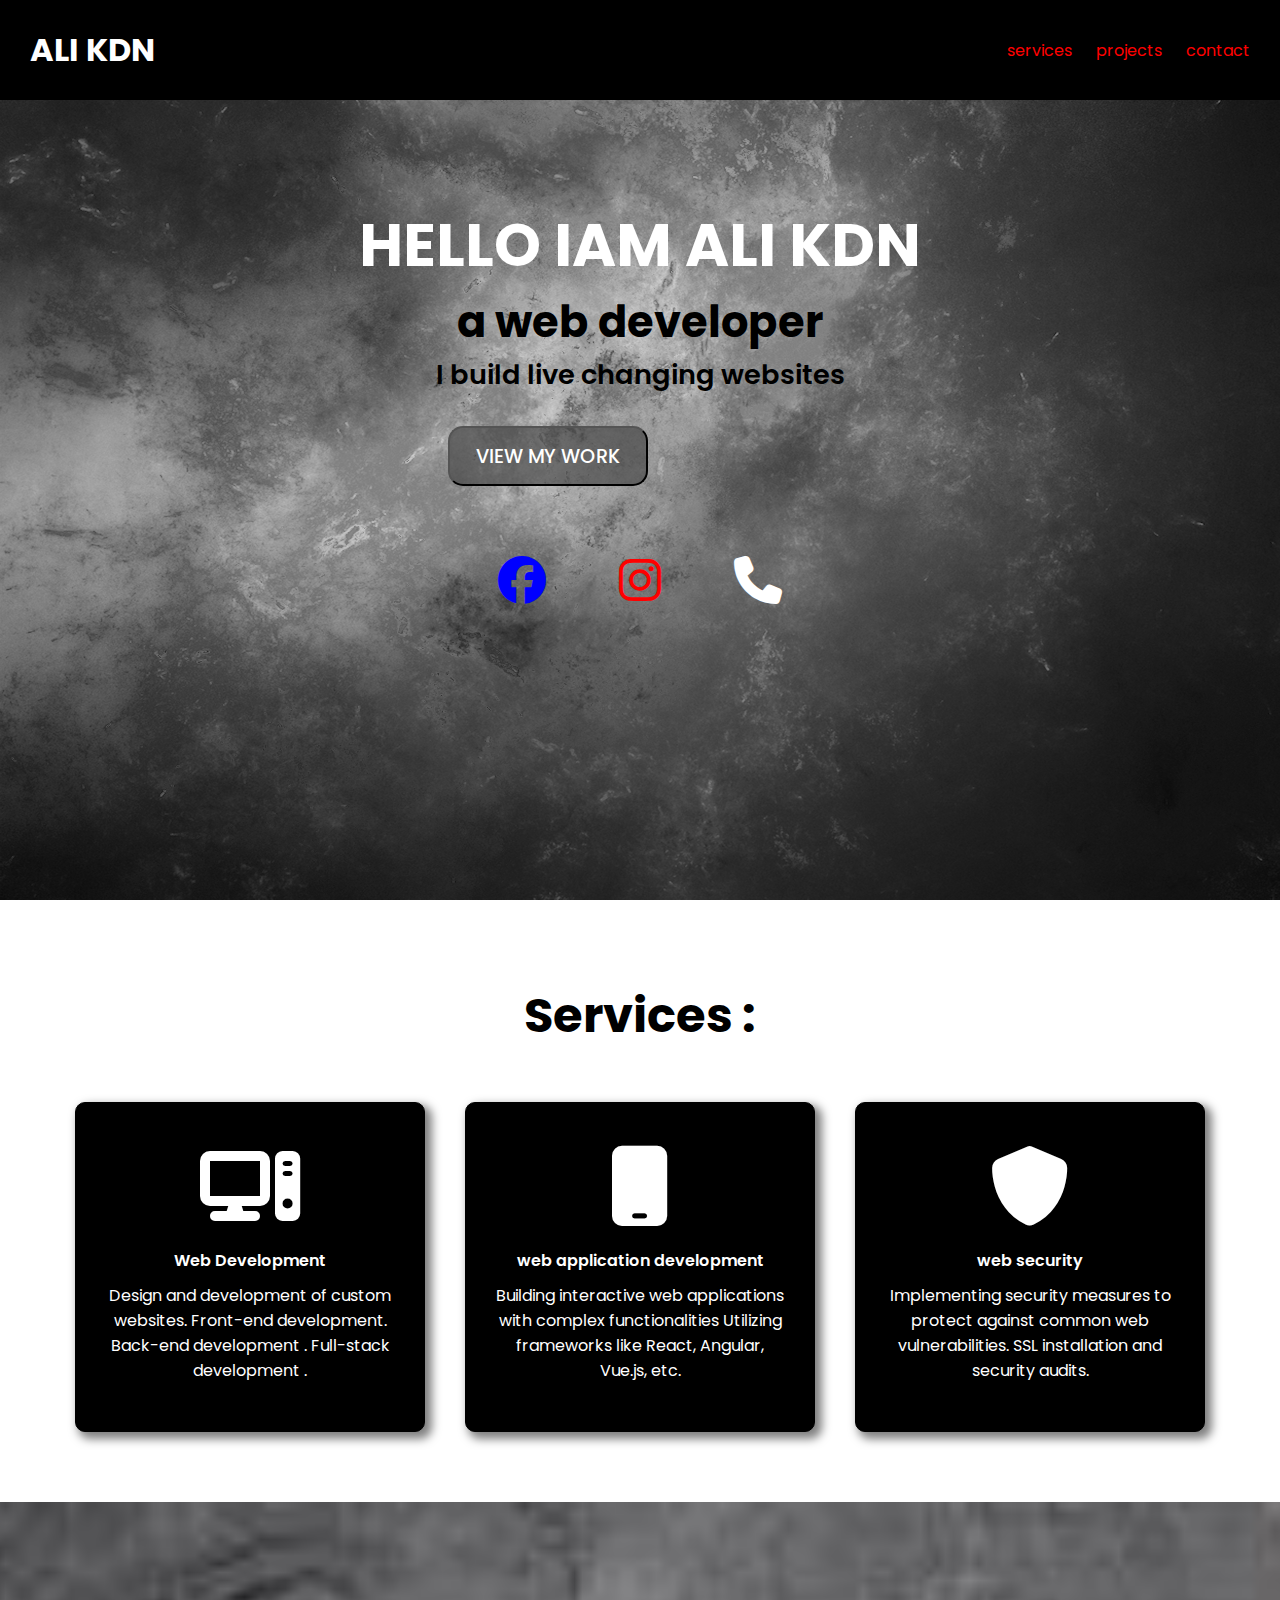
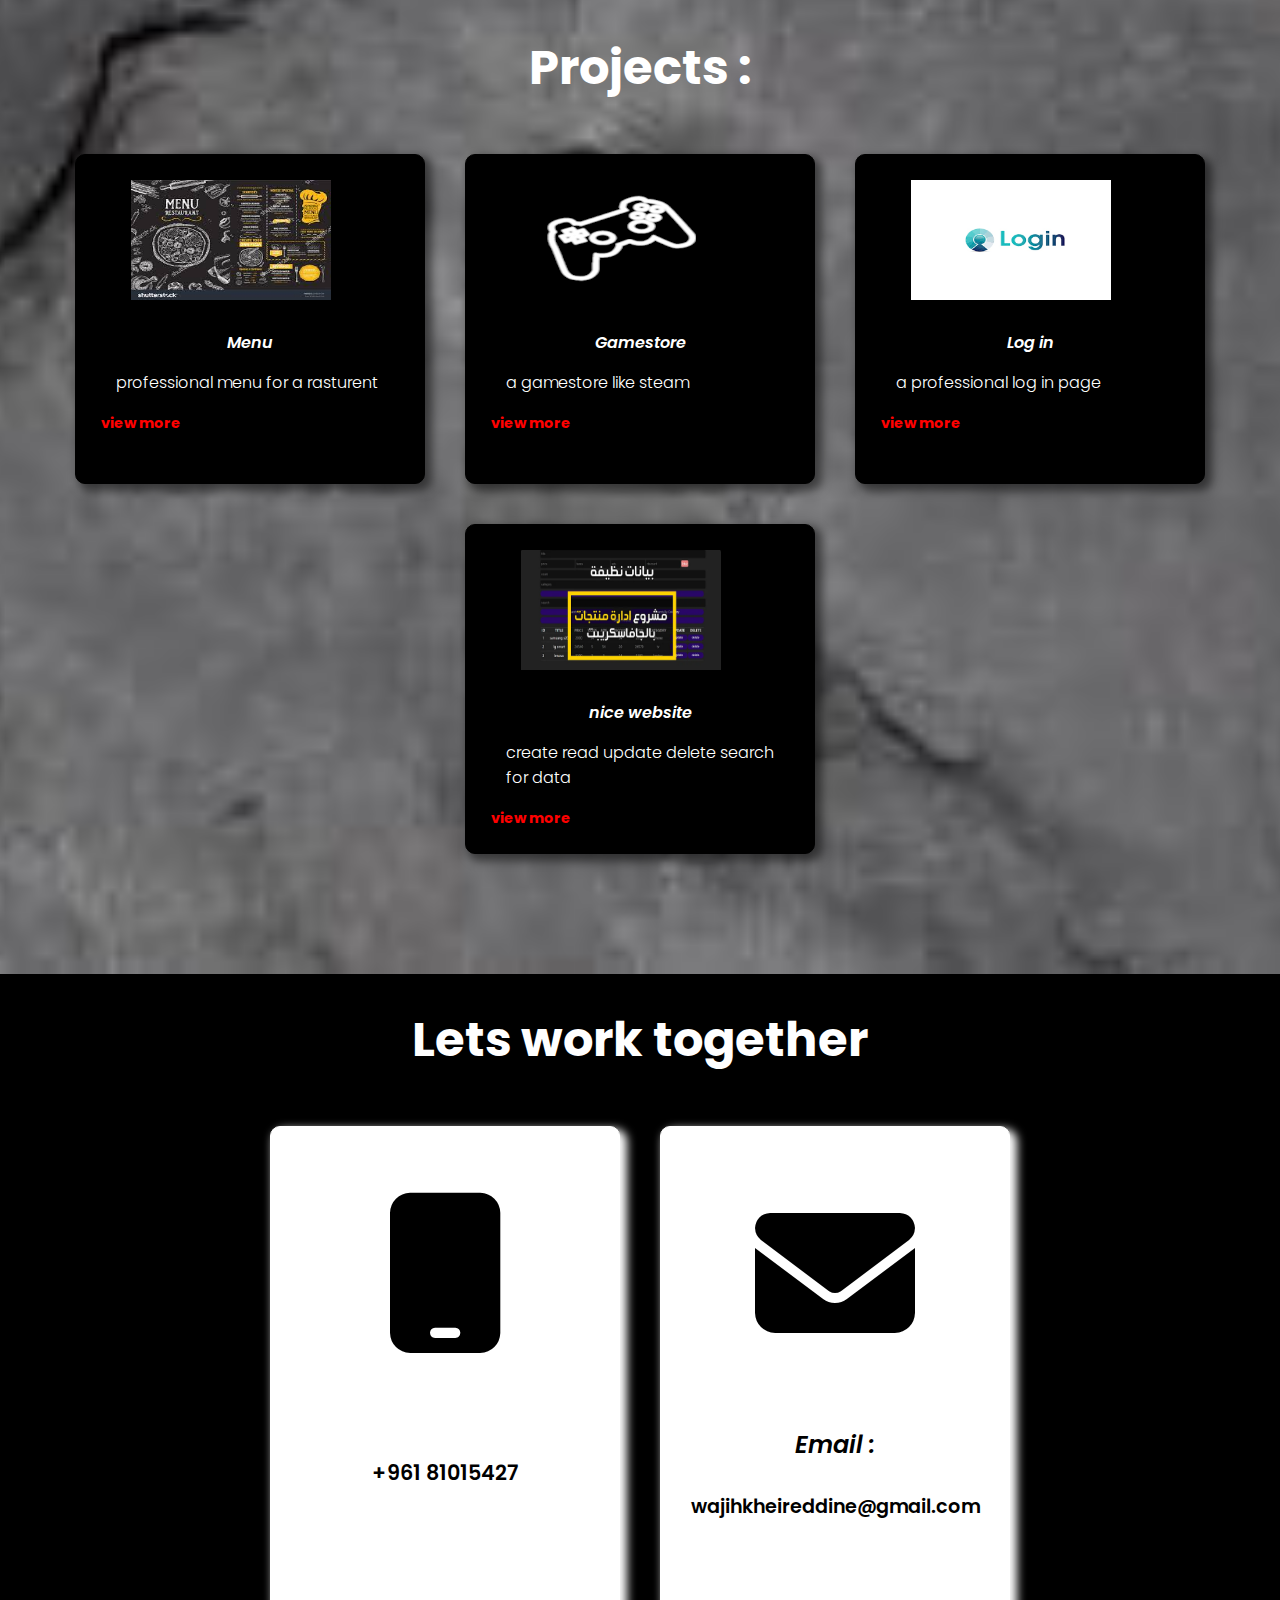
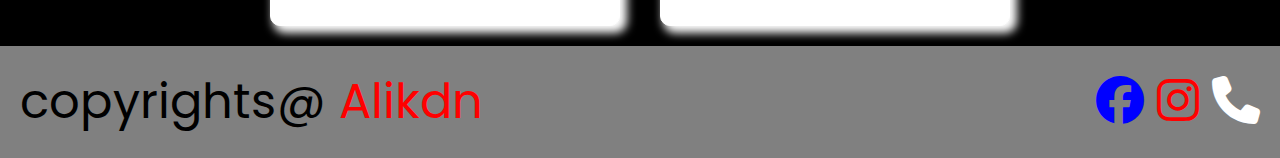
==== index.html @ 564fbcfb "Update index.html" ====
<!DOCTYPE html>
<html lang="en">
<head>
    <meta charset="UTF-8">
    <meta name="viewport" content="width=device-width, initial-scale=1.0">
    <title>Ali Kdn</title>
    <link rel="stylesheet" href="style.css">
    <link rel="preconnect" href="https://fonts.googleapis.com">
    <link rel="preconnect" href="https://fonts.gstatic.com" crossorigin>
   <link rel="stylesheet" href="https://cdnjs.cloudflare.com/ajax/libs/font-awesome/6.4.2/css/all.min.css">
    <link href="https://fonts.googleapis.com/css2?family=Poppins:ital,wght@0,100;0,200;0,300;0,400;0,500;0,600;0,700;0,800;0,900;1,100;1,200;1,300;1,400;1,500;1,600;1,700;1,800;1,900&family=Press+Start+2P&display=swap" rel="stylesheet">

</head>
<body>
    <header>
        <div class="title">
        <h1>Ali Kdn</h1></div>
        <div class="navbar"><a href="#services">services</a>
        <a href="#projects">projects</a>
        <a href="#contact">contact</a></div>

    </header> 
    
    <section class="info">
        <div class="title2">
            <h2> hello Iam  ALi kdn </h2>
        </div>
        <div class="wasef">
           a web developer
        </div>
        <p>I build live changing websites</p>
       <a href="#projects"><button id="button" style="margin-left: 35%;">view my work</button></a> 
        <br>
        <div class="icons">
                <a href="https://www.facebook.com/alikdn2/"><i class="fa-brands fa-facebook" style="color: blue;"></i></a> 
           <a href="https://www.instagram.com/alikheiredine_/"> <i class="fa-brands fa-instagram "style="color: red;"></i></a>
            <i class="fa-solid fa-phone" style="color: white;"></i>
        </div>
</div>
    </section>
   <section class="services" id="services">
<h1 class="title3" style="text-align: center;">Services :</h1>
<div class="contents">


<div class="card">
    <div class="icon">
        <i class="fa-solid fa-computer"></i>
    </div>
    <div class="titleee">
        Web Development
    </div>

    <p>
        Design and development of custom websites.
Front-end development.
Back-end development .
Full-stack development .
    </p>
</div>
<div class="card">
    <div class="icon">
        <i class="fa-solid fa-mobile"></i>
    </div>
    <div class="titleee">
        web application development
    </div>

    <p>
        Building interactive web applications with complex functionalities
        Utilizing frameworks like React, Angular, Vue.js, etc.
    </p>
</div>
<div class="card">
    <div class="icon">
        <i class="fa-solid fa-shield"></i>
    </div>
    <div class="titleee">
        web security
    </div>

    <p>
        Implementing security measures to protect against common web vulnerabilities.
        SSL installation and security audits.
    </p>
</div>
    </section>
    <section class="projects" id="projects">
        <h1 class="title3" style="text-align: center;">Projects :</h1>
        <div class="contents">
        <div class="card">
            <div class="imagess">
                <a href="../menu/index.html" class="project-img">   <img src="pictures/download.jpeg" alt="menu" style="width: 200px; height: 150px; text-align: center; padding-bottom: 30px; margin-left: 30px;">
                </a>  </div>
            <div class="titleeee">
                Menu
            </div>
            <div class="waseff">
                professional menu for a rasturent
            </div>
        
            <a href="../menu/index.html">view more</a>

        </div>
       
        <div class="card">
            <div class="imagess">
                <a href="../gamestore/mr aliii(1)/index.html">    <img src="pictures/download (1).png" alt="menu" style="width: 200px; height: 150px; text-align: center; padding-bottom: 30px; margin-left: 30px;">
                </a> </div>
            <div class="titleeee">
                Gamestore
            </div>
            <div class="waseff">
                a gamestore like steam
            </div>
        
         <a href="../gamestore/mr aliii(1)/index.html">view more</a>
        </div>

        <div class="card">
            <div class="imagess">
                <a href="../2eshya mofede/log in/index.html" class="project-img">    <img src="pictures/download (2).png" alt="menu" style="width: 200px; height: 150px; text-align: center; padding-bottom: 30px; margin-left: 30px;">
                </a> </div>
            <div class="titleeee">
                Log in
            </div>
            <div class="waseff">
                a professional log in page
            </div>
       
         <a href="../2eshya mofede/log in/index.html">view more</a>
        </div>
        <br>
        <br>
        <br>
        <div class="card">
            
            <div class="imagess">
                <a href="../cruds/index.html" class="project-img">    <img src="pictures/shittt.png" alt="menu" style="width: 200px; height: 150px; text-align: center; padding-bottom: 30px; margin-left: 30px;">
                </a> </div>
            <div class="titleeee">
                nice website 
            </div>
            <div class="waseff">
                create read update delete search for data
            </div>
        
         <a href="../cruds/index.html">view more</a>
        </div>


 </div>
        
            </section>
  

<section class="contact" id="contact" style="background-color: black;">
    <h1 class="title3" style="text-align: center;">Lets work together </h1>
    <div class="contents" >
    
    <div class="cardddd">
        <div class="contact-icon">
            <i class="fa-solid fa-mobile"></i>
        </div>
        <div class="contact-title">
            
        </div>
    
        <p class="phone">
    +961 81015427
        </p>
    </div>


<div class="cardddd">
<div class="contact-icon">
    <i class="fa-solid fa-envelope"></i>
</div>
<div class="contact-title">
    Email :
</div>

<p class="Email">
wajihkheireddine@gmail.com
</p>
</div>

</section>
<footer>
<p>
    copyrights@ <font style="color: red;">Alikdn</font>
</p>
<div class="icons">
    <i class="fa-brands fa-facebook" style="color: blue;"></i>
    <i class="fa-brands fa-instagram "style="color: red;"></i>
    <i class="fa-solid fa-phone" style="color: white;"></i>
</div>
</footer>
</body>
</html>
---- style.css ----
@import url('https://fonts.googleapis.com/css2?family=Poppins:ital,wght@0,100;0,200;0,300;0,400;0,500;0,600;0,700;0,800;0,900;1,100;1,200;1,300;1,400;1,500;1,600;1,700;1,800;1,900&family=Press+Start+2P&display=swap');

* {
    font-family: 'Poppins', sans-serif;
    padding: 0;
    margin: 0;
    box-sizing: border-box;
    scroll-behavior: smooth;
   
}

header {
    position: fixed;
    display: flex;
    justify-content: space-between;
    background-color: black;
    color: white;
    width: 100%;
    height: 100px;
    align-items: center;
    z-index: 999;
    padding: 0 20px; /* Add padding to the sides */
}

.title {
    padding: 10px; /* Reduce padding */
    cursor: pointer;
    text-transform: uppercase;
}

header a {
    text-decoration: none;
    font-size: 1em; /* Smaller font size */
    color: red;
    cursor: pointer;
    margin: 10px;
    transition: color 0.3s ease; /* Smooth transition */
}

header a:hover {
    color: cyan;
}

section.info {
    margin-top: 0;
    background: url(pictures/d4xmmg4-883c5c3d-2e64-445f-8dc4-a7c4eef8f41c.png);
    background-repeat: no-repeat;
    background-size: cover;
    background-attachment: fixed;
    height: 100vh;
}

.title2 {
    text-align: center;
    font-size: 2.5em;
    color: white;
    padding-top: 200px;
    font-weight: 700;
    text-transform: uppercase;
}

.wasef {
    text-align: center;
    padding: 0;
    font-size: 2.7em;
    font-weight: 700;
}

.info p {
    text-align: center;
    padding: 0;
    font-size: 1.7em;
    font-weight: 600;
}

.info button {
    width: 200px; /* Adjusted width */
    height: 60px; /* Adjusted height */
    margin: 30px auto; /* Centered horizontally */
    font-size: 1.2em; /* Adjusted font size */
    font-weight: 500;
    border-radius: 15px;
    background-color: rgba(72, 72, 72, 0.696);
    text-transform: uppercase;
    transition: transform 0.5s ease, background-color 0.5s ease;
    color: white;
}

.info button:hover {
    transform: scale(1.1);
    background-color: rgb(72, 72, 72);
}

.info .icons {
    font-size: 3em;
    cursor: pointer;
    text-align: center;
    word-spacing: 60px;
    padding: 30px;
}

.contents {
    display: flex;
    justify-content: center;
    flex-wrap: wrap;
}

.services {
    padding: 30px;
    margin: 20px;
    text-align: center; /* Center align content */
}

.title3 {
    text-align: center;
    font-size: 3em;
    padding: 30px;
}

.card {
    background-color: black;
    color: white;
    border: 1px solid black; /* Specify border */
    width: calc(33.33% - 40px); /* Adjusted width for responsive grid */
    max-width: 350px; /* Max width for flexibility */
    height: 330px;
    padding: 25px;
    box-shadow: 5px 5px 10px 2px rgba(0, 0, 0, 0.5);
    border-radius: 10px;
    transition: transform 0.5s ease, opacity 0.5s ease;
    margin: 20px;
}

.card .icon {
    font-weight: 900;
    font-size: 5em;
    text-align: center;
    color: white;
}

.titleee {
    text-align: center;
    font-weight: 600;
    font-size: 1em;
    padding-bottom: 10px;
}

.card p {
    font-size: 1em;
}

.card:hover {
    transform: scale(1.1);
    opacity: 1;
}

.projects {
    color: white;
    height: auto; /* Adjust height as needed */
    background: url(pictures/images.jpeg);
    background-size: cover;
    background-position: center;
    padding: 100px 20px; /* Adjust padding */
}

.titleeee {
    font-size: 1em;
    text-align: center;
    font-weight: 600;
    font-style: italic;
}

.waseff {
    padding: 15px;
    font-size: 1em;
    font-weight: 300;
}

.card a img {
    display: flex;
    text-align: center;
}

.card a {
    text-decoration: none;
    color: red;
    font-size: 0.9em;
    font-weight: 700;
}

.card a:hover {
    color: cyan;
}

.phone {
    text-align: center;
    font-size: 1.3em;
    font-weight: 600;
}

.Email {
    text-align: center;
    font-size: 1.2em;
    font-weight: 600;
}

footer {
    background-color: gray;
    display: flex;
    justify-content: space-between;
    font-size: 3em;
    padding: 20px; /* Add padding */
}

.contact {
    color: white;
}

.cardddd {
    background-color: white;
    color: black;
    border: 1px solid white; /* Specify border */
    width: calc(33.33% - 40px); /* Adjusted width for responsive grid */
    max-width: 350px; /* Max width for flexibility */
    height: 500px;
    padding: 30px;
    box-shadow: 5px 5px 10px 2px white;
    border-radius: 10px;
    transition: transform 0.5s ease;
    margin: 20px;
}

.contact-icon {
    font-weight: 900;
    font-size: 10em;
    text-align: center;
    color: black;
}

.contact-title {
    font-size: 1.5em;
    text-align: center;
    font-weight: 600;
    font-style: italic;
    padding: 30px;
}

.cardddd:hover {
    transform: scale(1.1);
}

.send {
    background-color: white;
    padding: 20px; /* Add padding */
    text-align: center; /* Center align content */
    color: black;
}

.send h3 {
    font-size: 1.5em;
    padding: 20px 0;
}

.send .email,
.send .fname,
.send .message {
    width: 100%; /* Full width input fields */
    max-width: 800px; /* Max width for flexibility */
    height: 40px;
    border-radius: 10px;
    margin-bottom: 30px;
    font-size: 1.3em;
    padding-left: 20px;
}

.send .message {
    height: 60px; /* Adjusted height for message */
}

.send .message::placeholder {
    font-size: 1.2em;
    padding-top: 15px;
    font-weight: 500;
}

.send .confirm {
    width: 100px;
    height: 40px;
    border-radius: 10px;
    font-weight: 500;
    margin-bottom: 50px;
    transition: background-color 0.3s ease, color 0.3s ease; /* Smooth transition */
}

.confirm:hover {
    background-color: black;
    color: white;
}

@media (max-width: 1200px) {
    .card,
    .cardddd {
        width: calc(50% - 40px); /* Adjusted width for two columns */
    }

    .info button {
        margin-left: auto;
        margin-right: auto;
        display: block;
    }

    .send {
        padding-left: 50px;
    }
}

@media (max-width: 992px) {
    header {
        flex-direction: column;
        height: auto;
        padding: 10px; /* Add padding for spacing */
    }

    .title {
        padding: 10px;
        font-size: 0.8em; /* Smaller font size */
    }

    .navbar {
        display: flex;
        justify-content: flex-end;
        flex-grow: 1;
    }

    .navbar a {
        font-size: 0.8em; /* Smaller font size */
        margin: 5px;
    }

    .info button {
        width: 200px;
        height: 50px;
        font-size: 1em; /* Smaller font size */
    }

    .send {
        padding-left: 30px;
    }

    .send .email,
    .send .fname,
    .send .message {
        width: 500px;
    }
  
}

@media (max-width: 768px) {
    .card,
    .cardddd {
        width: calc(50% - 20px); /* Adjusted width for two columns */
        margin: 10px;
    }

    .info button {
        width: 150px;
        height: 40px;
        font-size: 0.9em; /* Smaller font size */
    }

    .send .email,
    .send .fname,
    .send .message {
        width: 300px;
    }
}

@media (max-width: 576px) {
    header {
       
        padding: 10px; /* Add padding for spacing */
        display:flex;
        height:100px
}
    .title {
        padding: 10px;
        font-size: 0.8em; /* Smaller font size */
    }

    .navbar {
        display: flex;
        justify-content: flex-end;
        flex-grow: 1;
    }

    .navbar a {
        font-size: 0.8em; /* Smaller font size */
        margin: 5px;
    }

    .info button {
        width: 100px; /* Smaller button width */
        height: 30px; /* Smaller button height */
        font-size: 0.7em; /* Smaller font size */
    }

    .send {
        padding-left: 10px;
    }

    .send .email,
    .send .fname,
    .send .message {
        width: 100%;
    }

    .card,
    .cardddd {
        width: 100%; /* Full width for cards on mobile */
        height: auto; /* Adjusted height */
        margin: 10px 0;
    }
.title3{
    font-size: 1.1em;
}
    .card p,
    .cardddd p {
    font-size: 0.8em; /* Smaller font size */
    }

    .titleee,
    .titleeee,
    .wasef,
    .waseff,
    .phone,
    .Email,
    .contact-title {
        font-size: 0.8em; /* Smaller font size */
    }
    footer p{
        font-size: 0.3em;
    }
    .icons{
        font-size:0.3em;
}
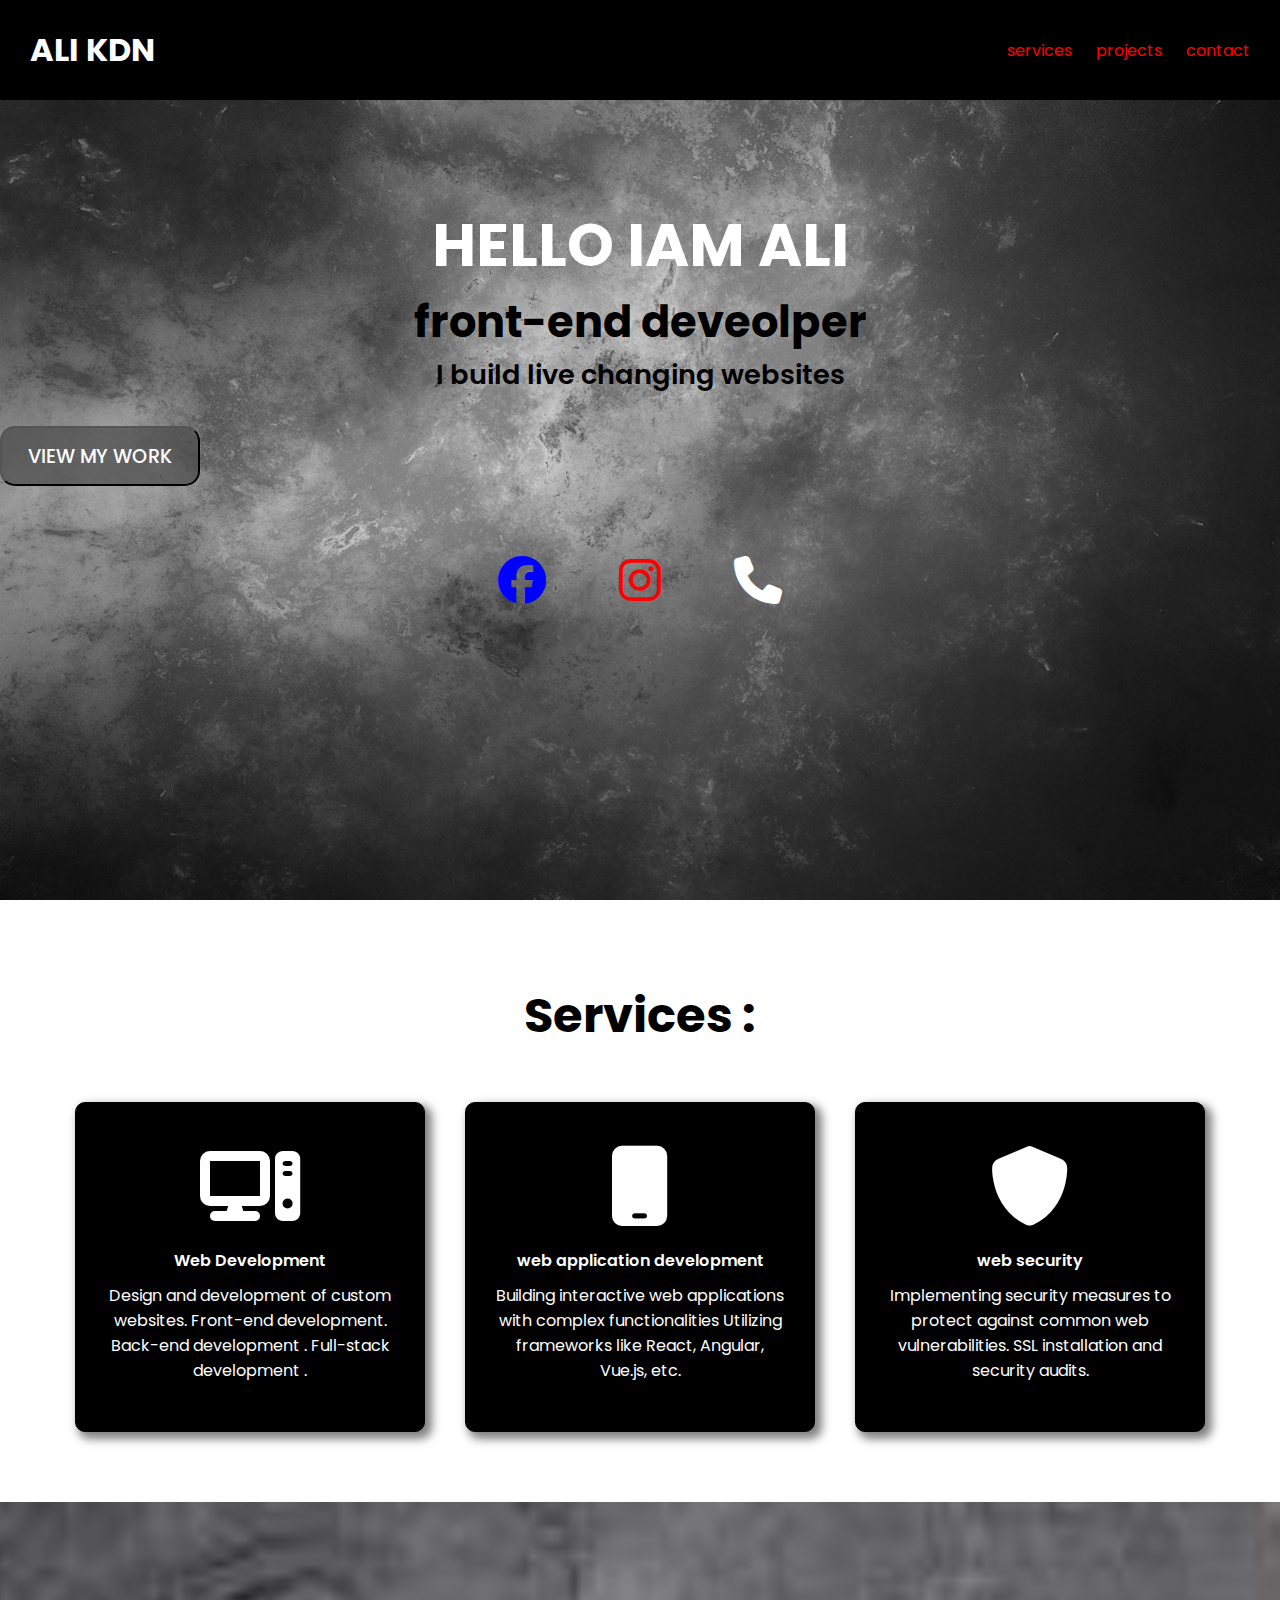
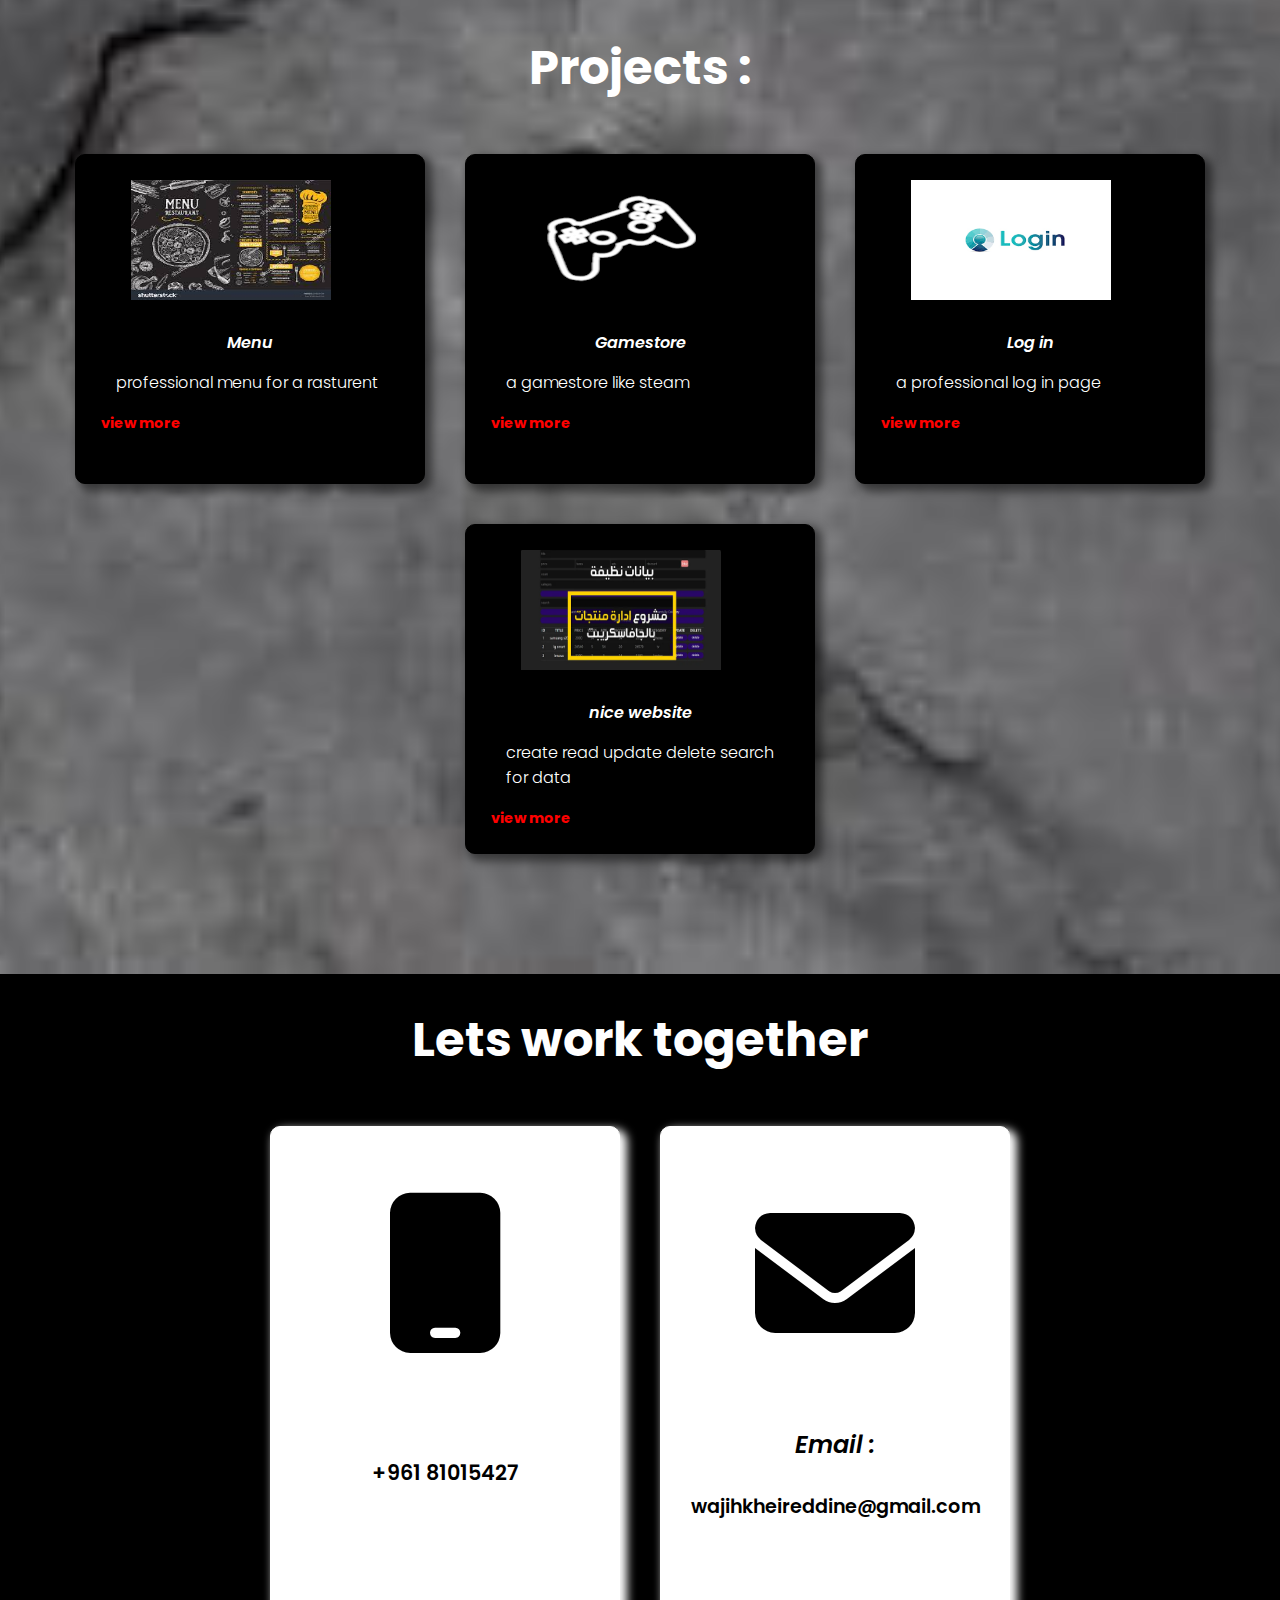
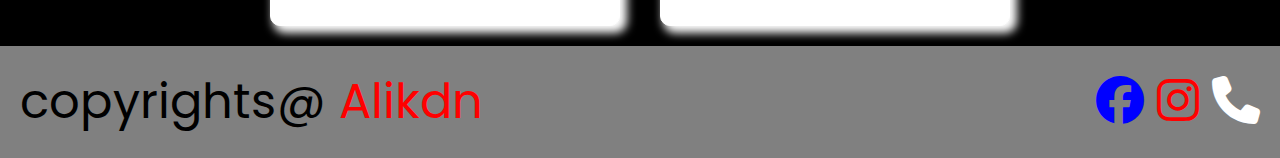
==== commit 9b54153e: "Update index.html" ====
--- a/index.html
+++ b/index.html
@@ -23,16 +23,16 @@
     
     <section class="info">
         <div class="title2">
-            <h2> hello Iam  ALi kdn </h2>
+            <h2> hello Iam  ALi </h2>
         </div>
         <div class="wasef">
-           a web developer
+            front-end deveolper
         </div>
         <p>I build live changing websites</p>
-       <a href="#projects"><button id="button" style="margin-left: 35%;">view my work</button></a> 
+       <a href="#projects"><button id="button">view my work</button></a> 
         <br>
         <div class="icons">
-                <a href="https://www.facebook.com/alikdn2/"><i class="fa-brands fa-facebook" style="color: blue;"></i></a> 
+           <a href="https://www.facebook.com/alikdn2/"><i class="fa-brands fa-facebook" style="color: blue;"></i></a> 
            <a href="https://www.instagram.com/alikheiredine_/"> <i class="fa-brands fa-instagram "style="color: red;"></i></a>
             <i class="fa-solid fa-phone" style="color: white;"></i>
         </div>
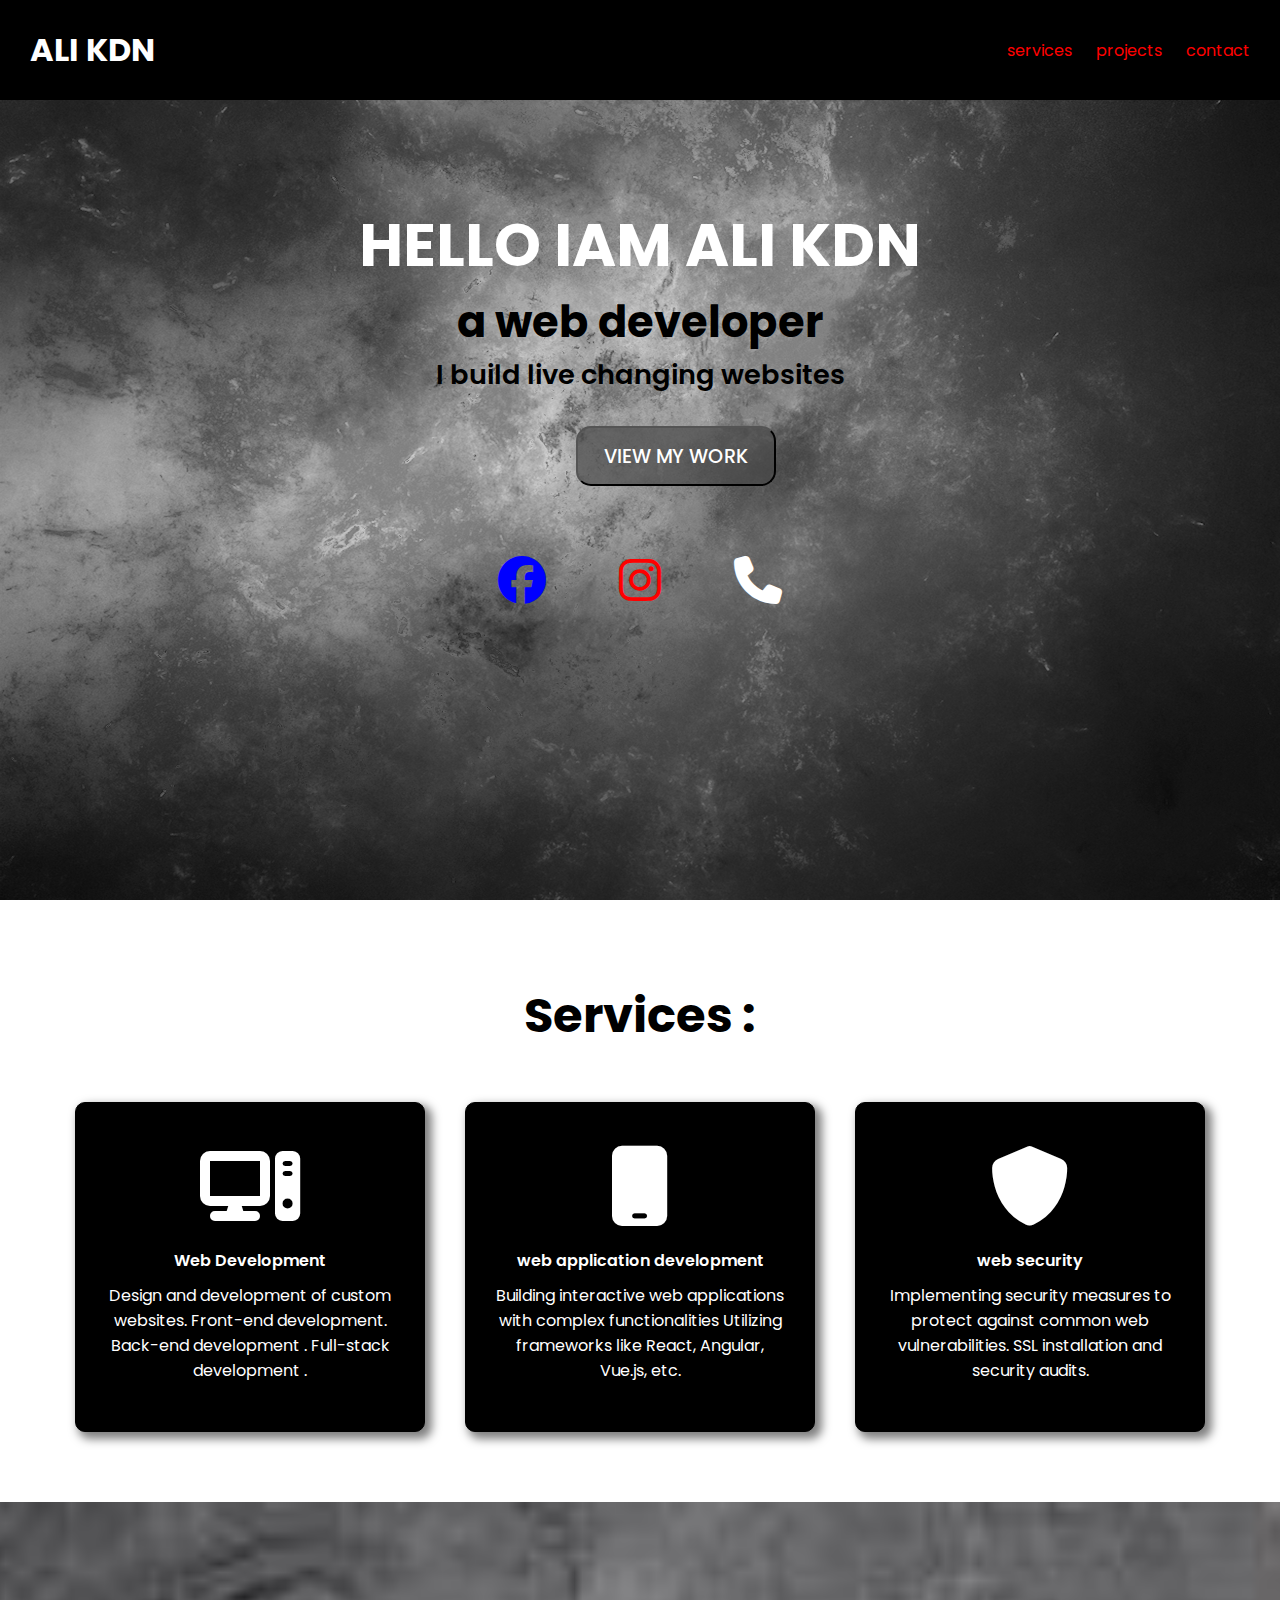
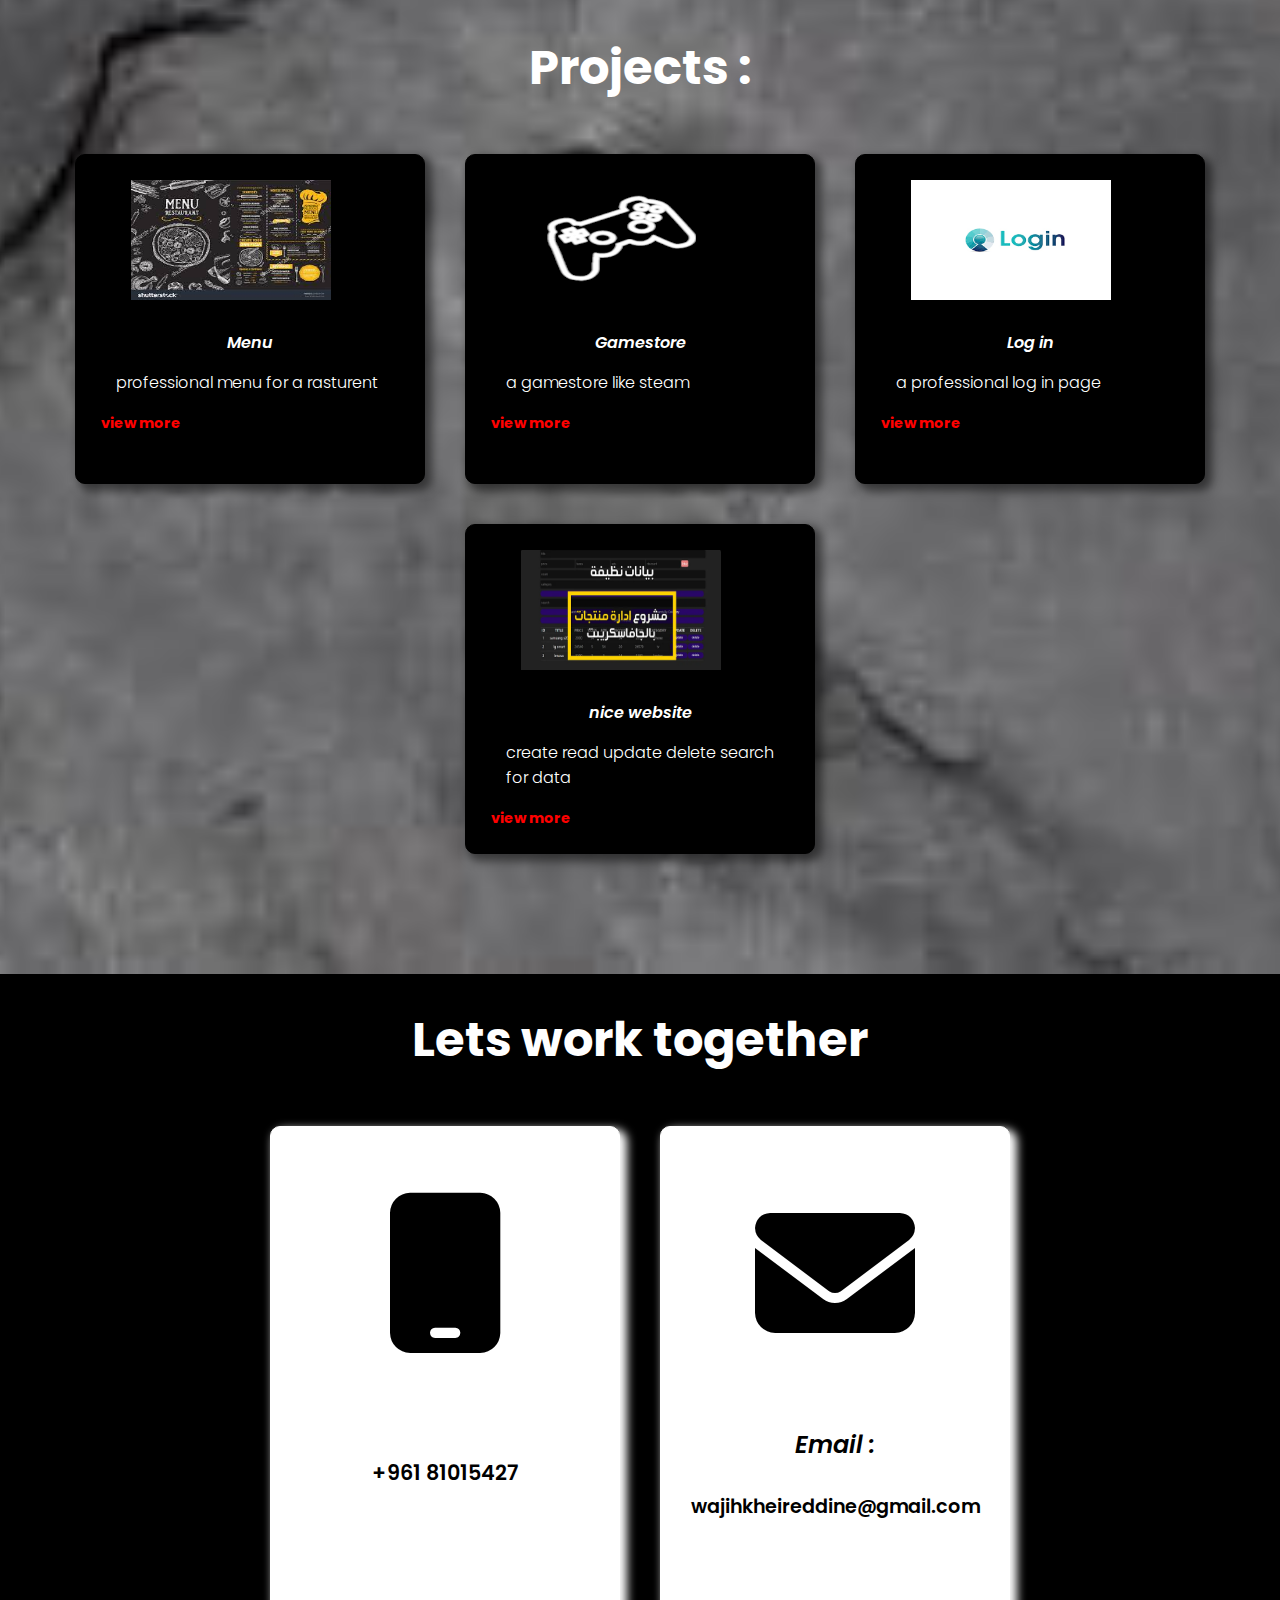
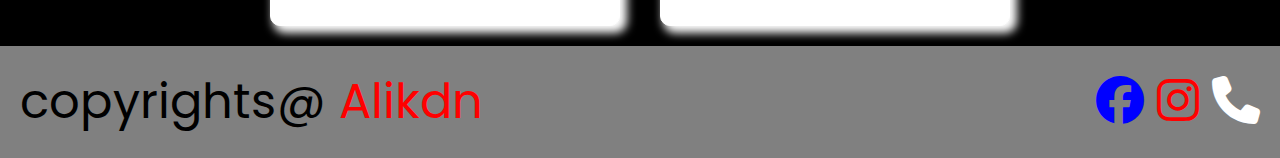
==== commit df192ff3: "Update index.html" ====
--- a/index.html
+++ b/index.html
@@ -23,10 +23,10 @@
     
     <section class="info">
         <div class="title2">
-            <h2> hello Iam  ALi </h2>
+            <h2> hello Iam  ALi kdn </h2>
         </div>
         <div class="wasef">
-            front-end deveolper
+            a web developer
         </div>
         <p>I build live changing websites</p>
        <a href="#projects"><button id="button">view my work</button></a> 
--- a/style.css
+++ b/style.css
@@ -77,6 +77,7 @@
     width: 200px; /* Adjusted width */
     height: 60px; /* Adjusted height */
     margin: 30px auto; /* Centered horizontally */
+    margin-left:45%;
     font-size: 1.2em; /* Adjusted font size */
     font-weight: 500;
     border-radius: 15px;
@@ -84,6 +85,7 @@
     text-transform: uppercase;
     transition: transform 0.5s ease, background-color 0.5s ease;
     color: white;
+    text-decoration:none
 }
 
 .info button:hover {
@@ -93,7 +95,7 @@
 
 .info .icons {
     font-size: 3em;
-    cursor: pointer;
+ 
     text-align: center;
     word-spacing: 60px;
     padding: 30px;
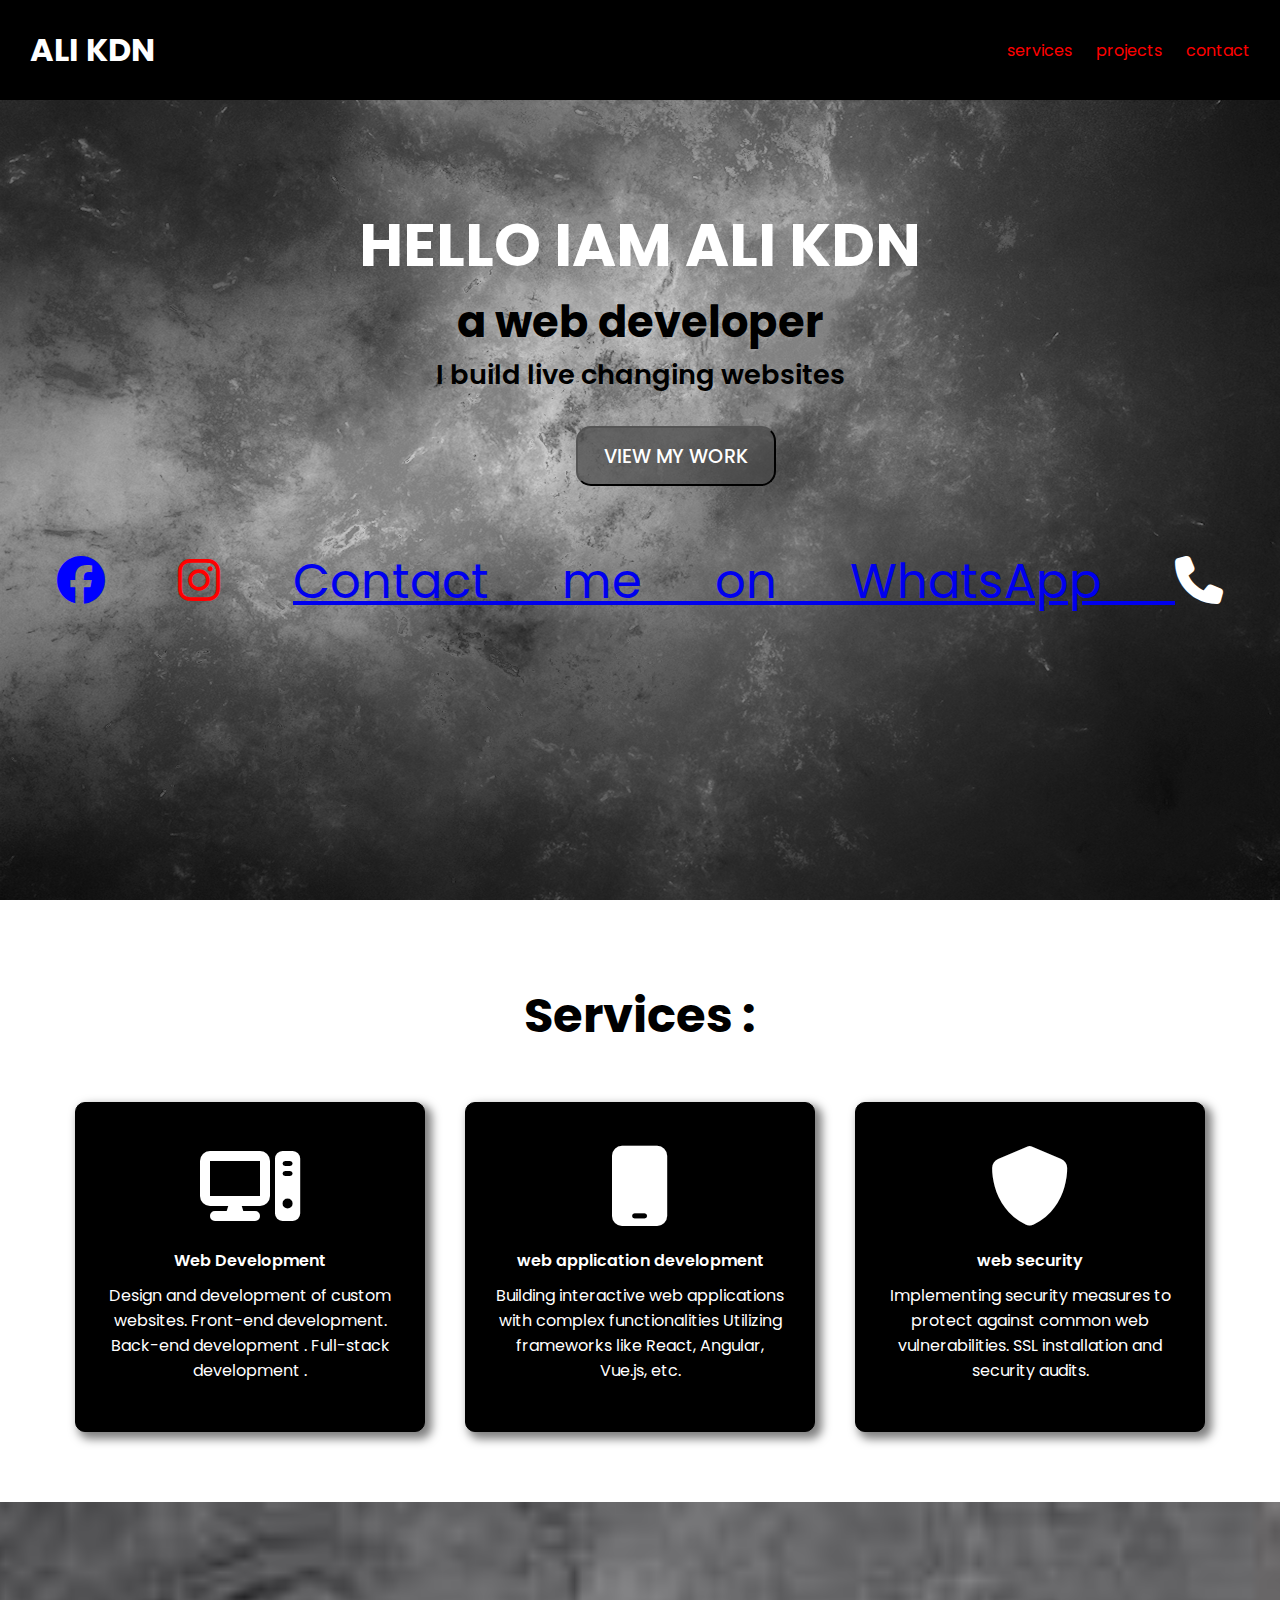
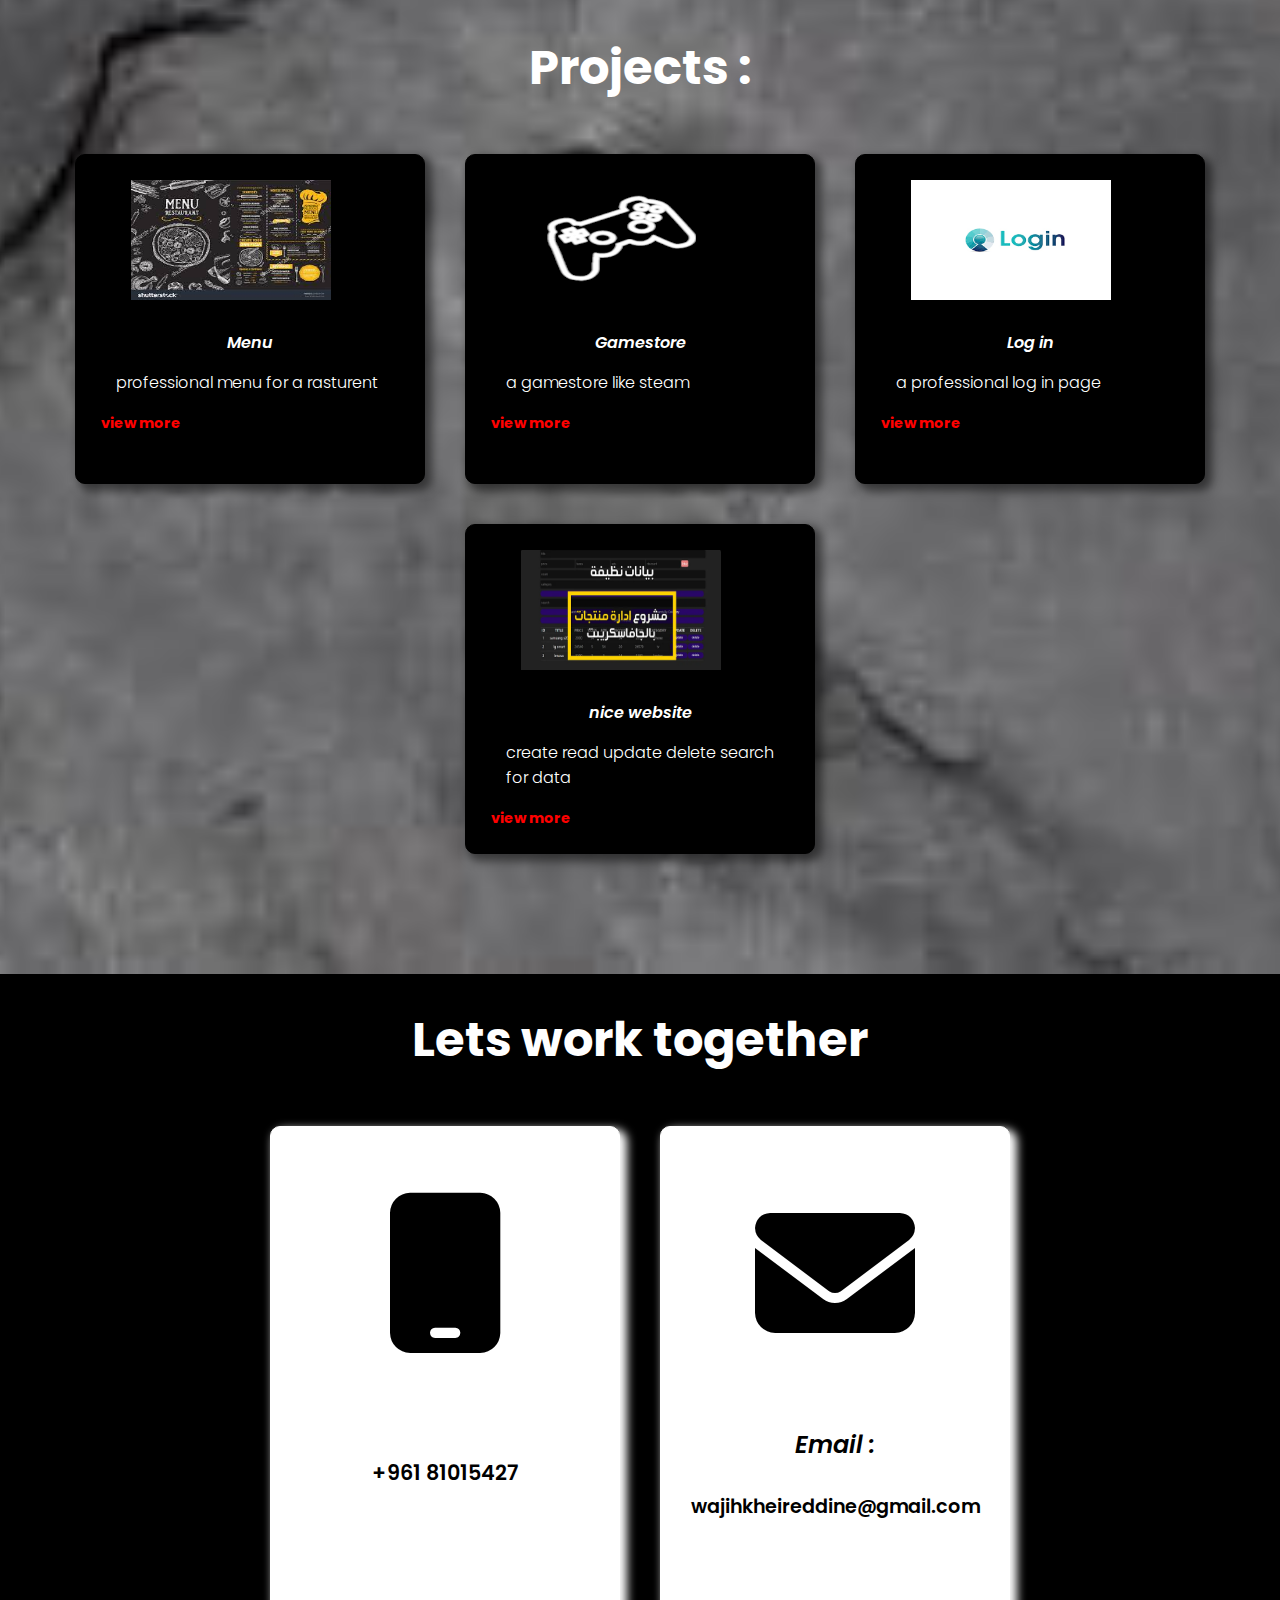
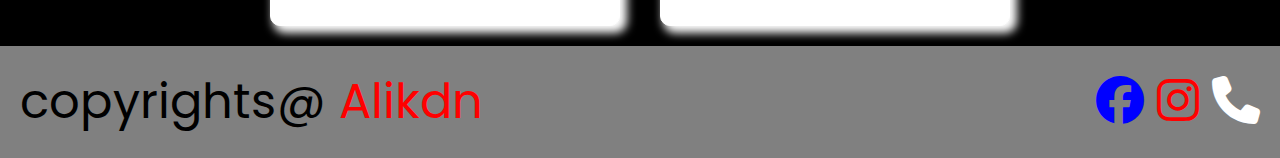
==== commit 87c3d55c: "Update index.html" ====
--- a/index.html
+++ b/index.html
@@ -34,7 +34,10 @@
         <div class="icons">
            <a href="https://www.facebook.com/alikdn2/"><i class="fa-brands fa-facebook" style="color: blue;"></i></a> 
            <a href="https://www.instagram.com/alikheiredine_/"> <i class="fa-brands fa-instagram "style="color: red;"></i></a>
-            <i class="fa-solid fa-phone" style="color: white;"></i>
+           <a href="https://api.whatsapp.com/send?phone=96181015427&text=Hello%20there!" target="_blank">
+   Contact me on WhatsApp
+
+ <i class="fa-solid fa-phone" style="color: white;"></i></a>
         </div>
 </div>
     </section>
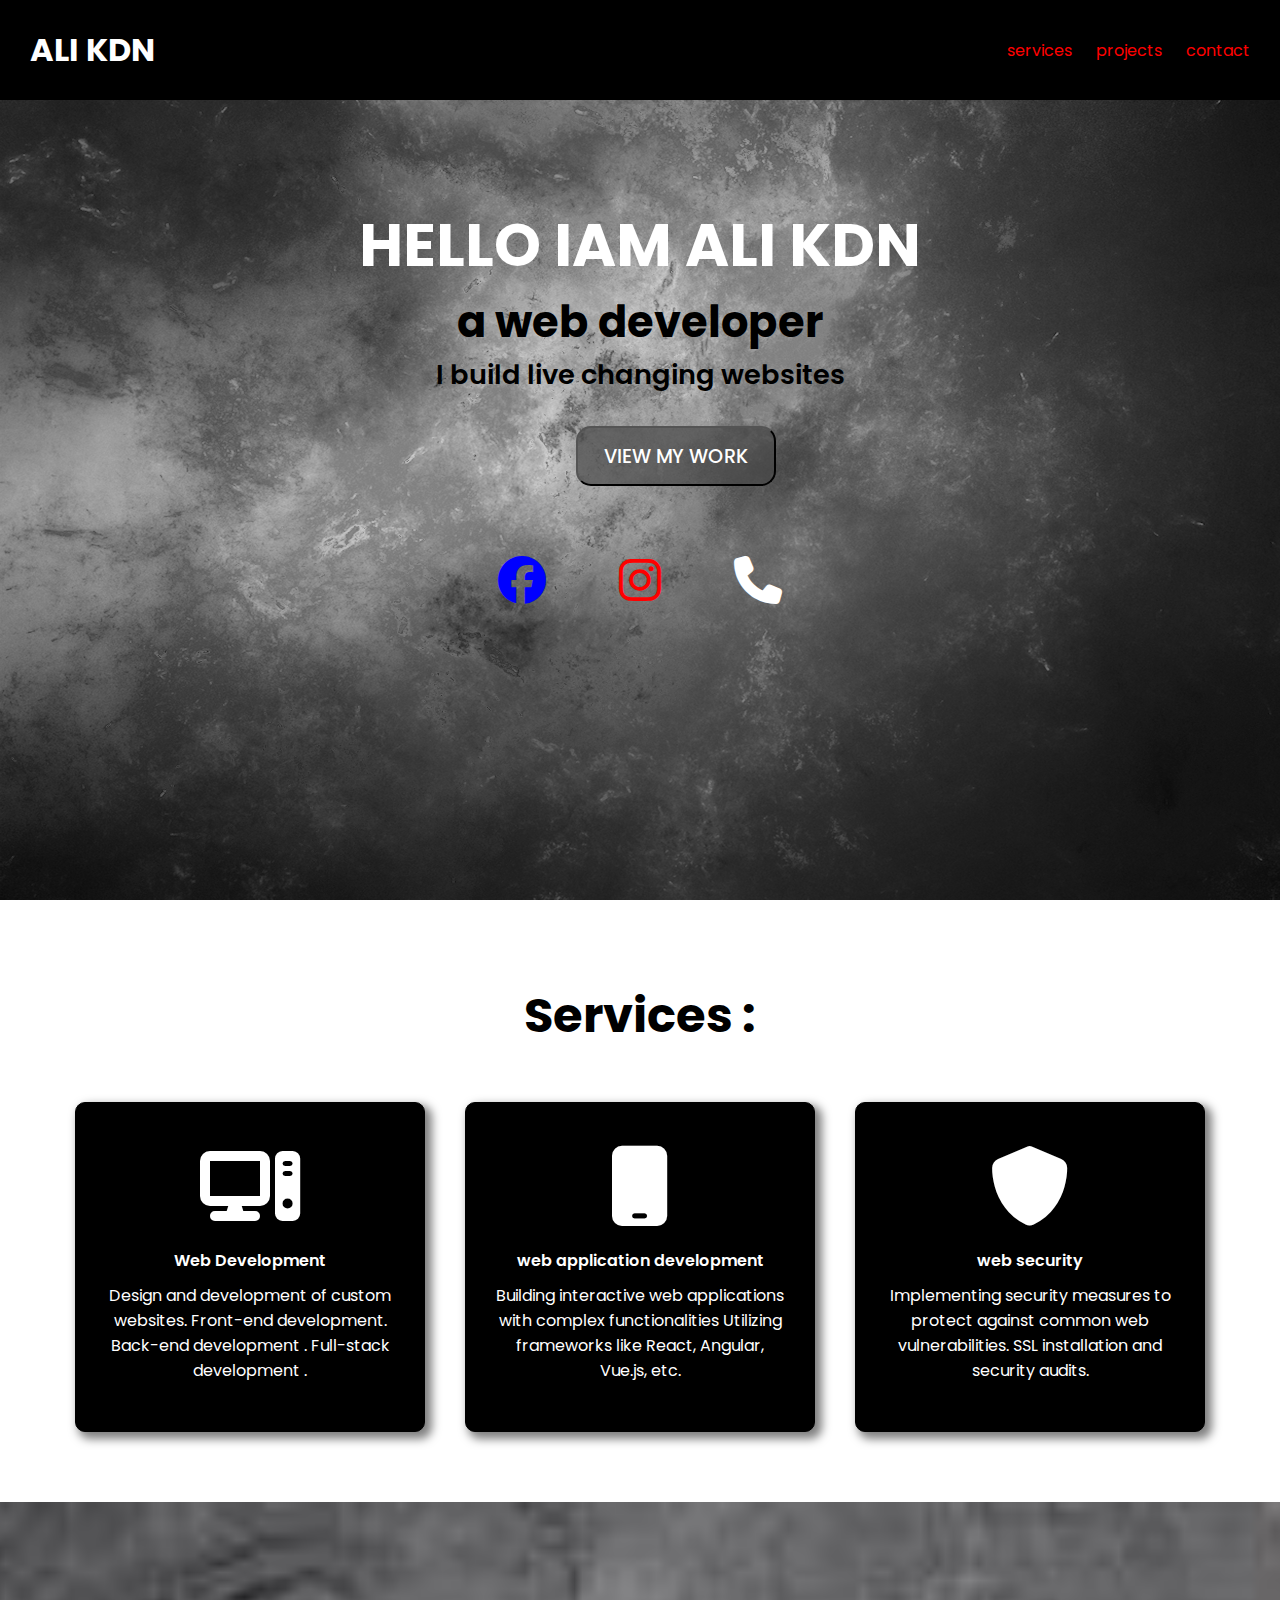
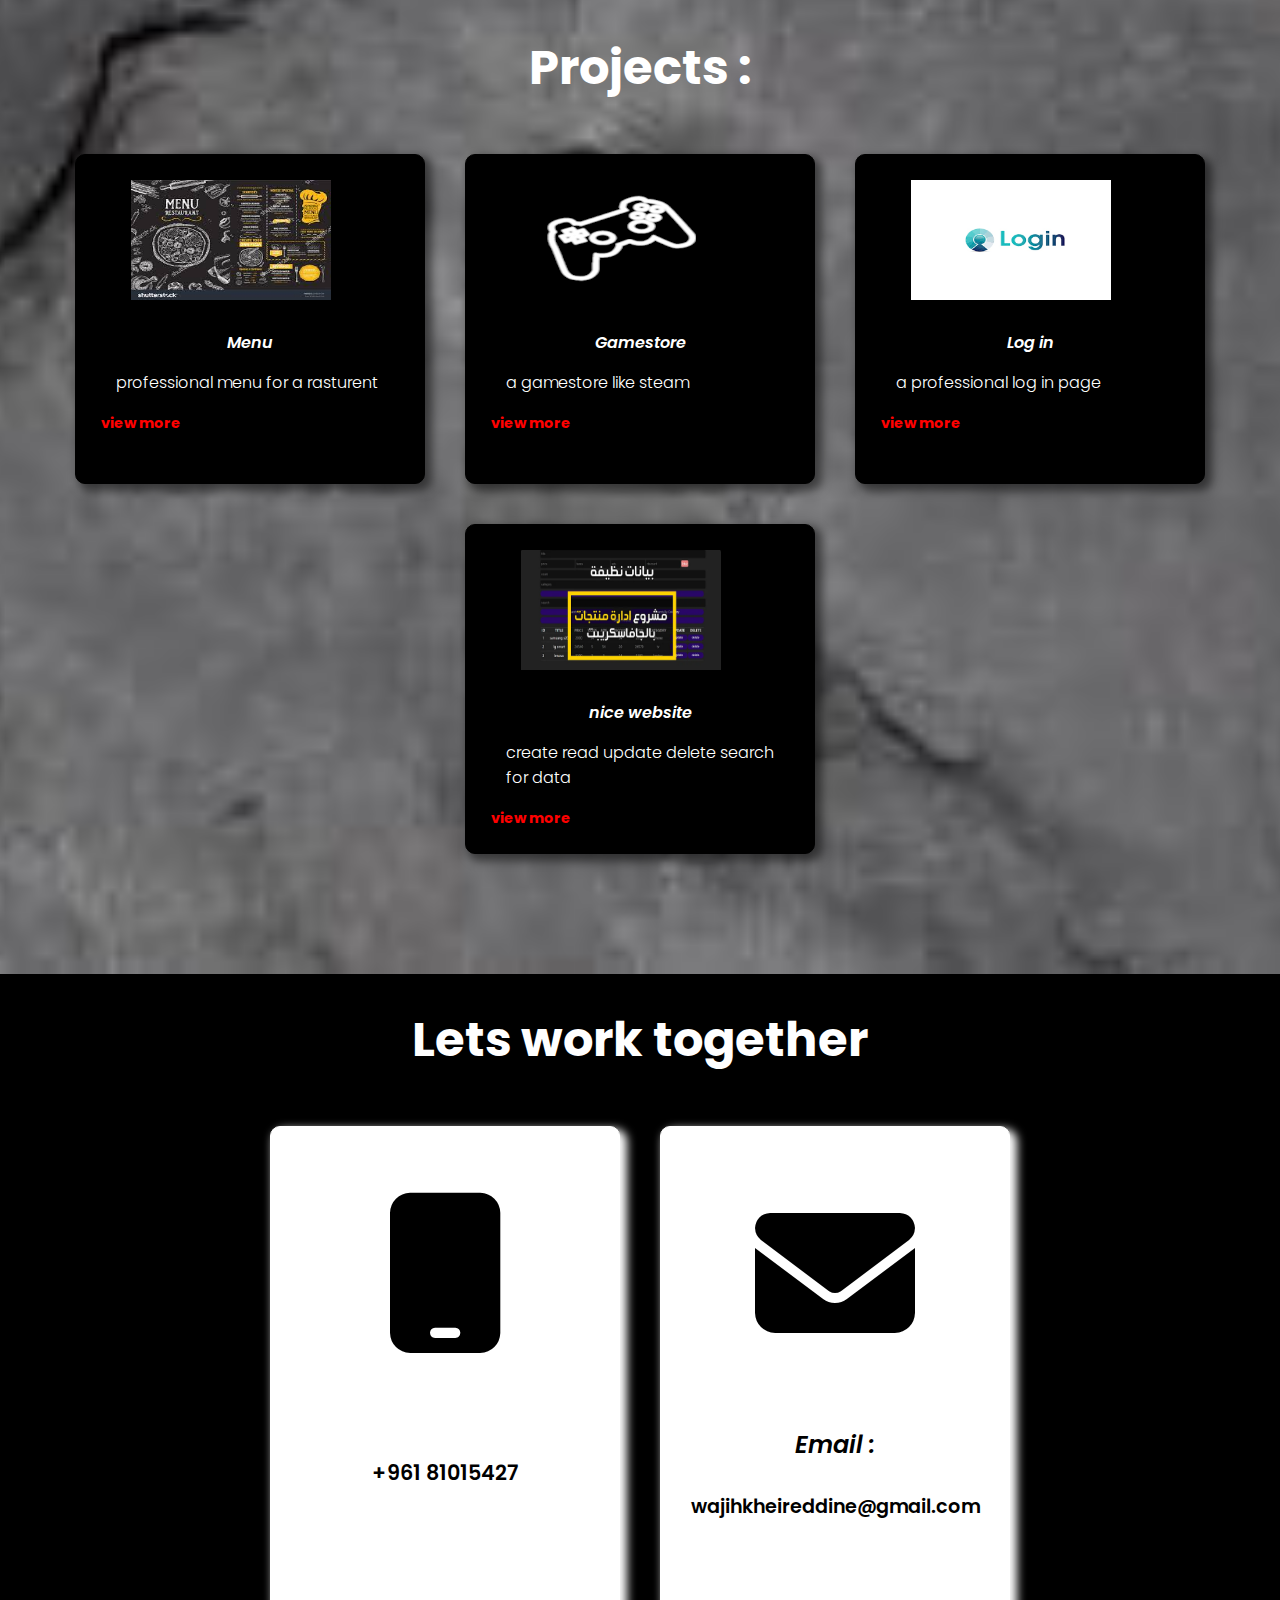
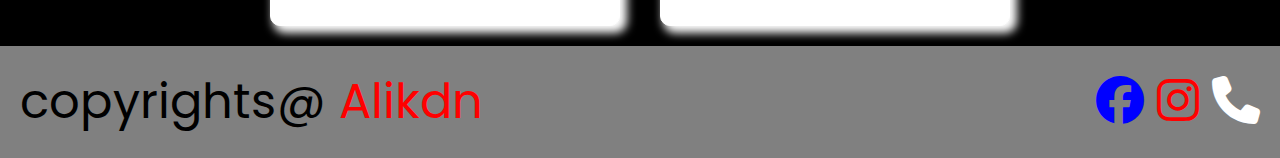
==== commit 1aba63b8: "Update index.html" ====
--- a/index.html
+++ b/index.html
@@ -35,7 +35,7 @@
            <a href="https://www.facebook.com/alikdn2/"><i class="fa-brands fa-facebook" style="color: blue;"></i></a> 
            <a href="https://www.instagram.com/alikheiredine_/"> <i class="fa-brands fa-instagram "style="color: red;"></i></a>
            <a href="https://api.whatsapp.com/send?phone=96181015427&text=Hello%20there!" target="_blank">
-   Contact me on WhatsApp
+   
 
  <i class="fa-solid fa-phone" style="color: white;"></i></a>
         </div>
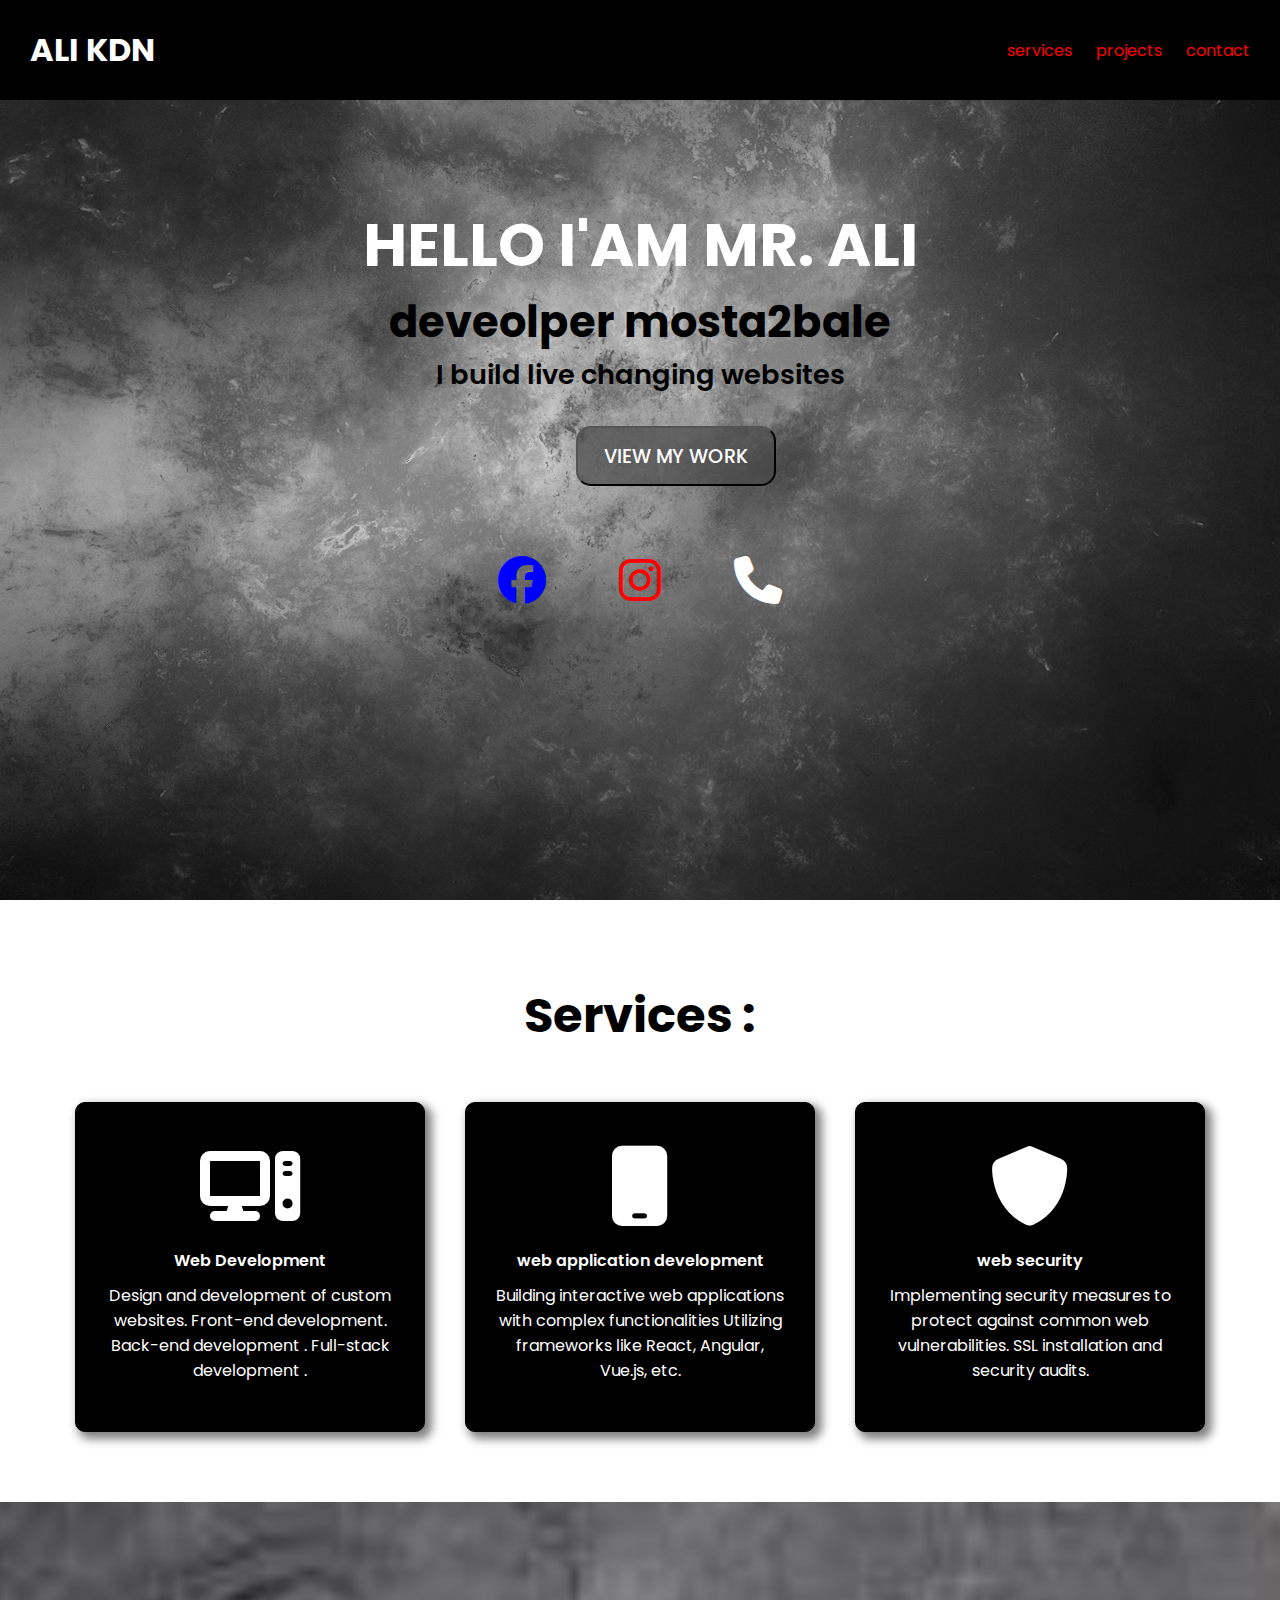
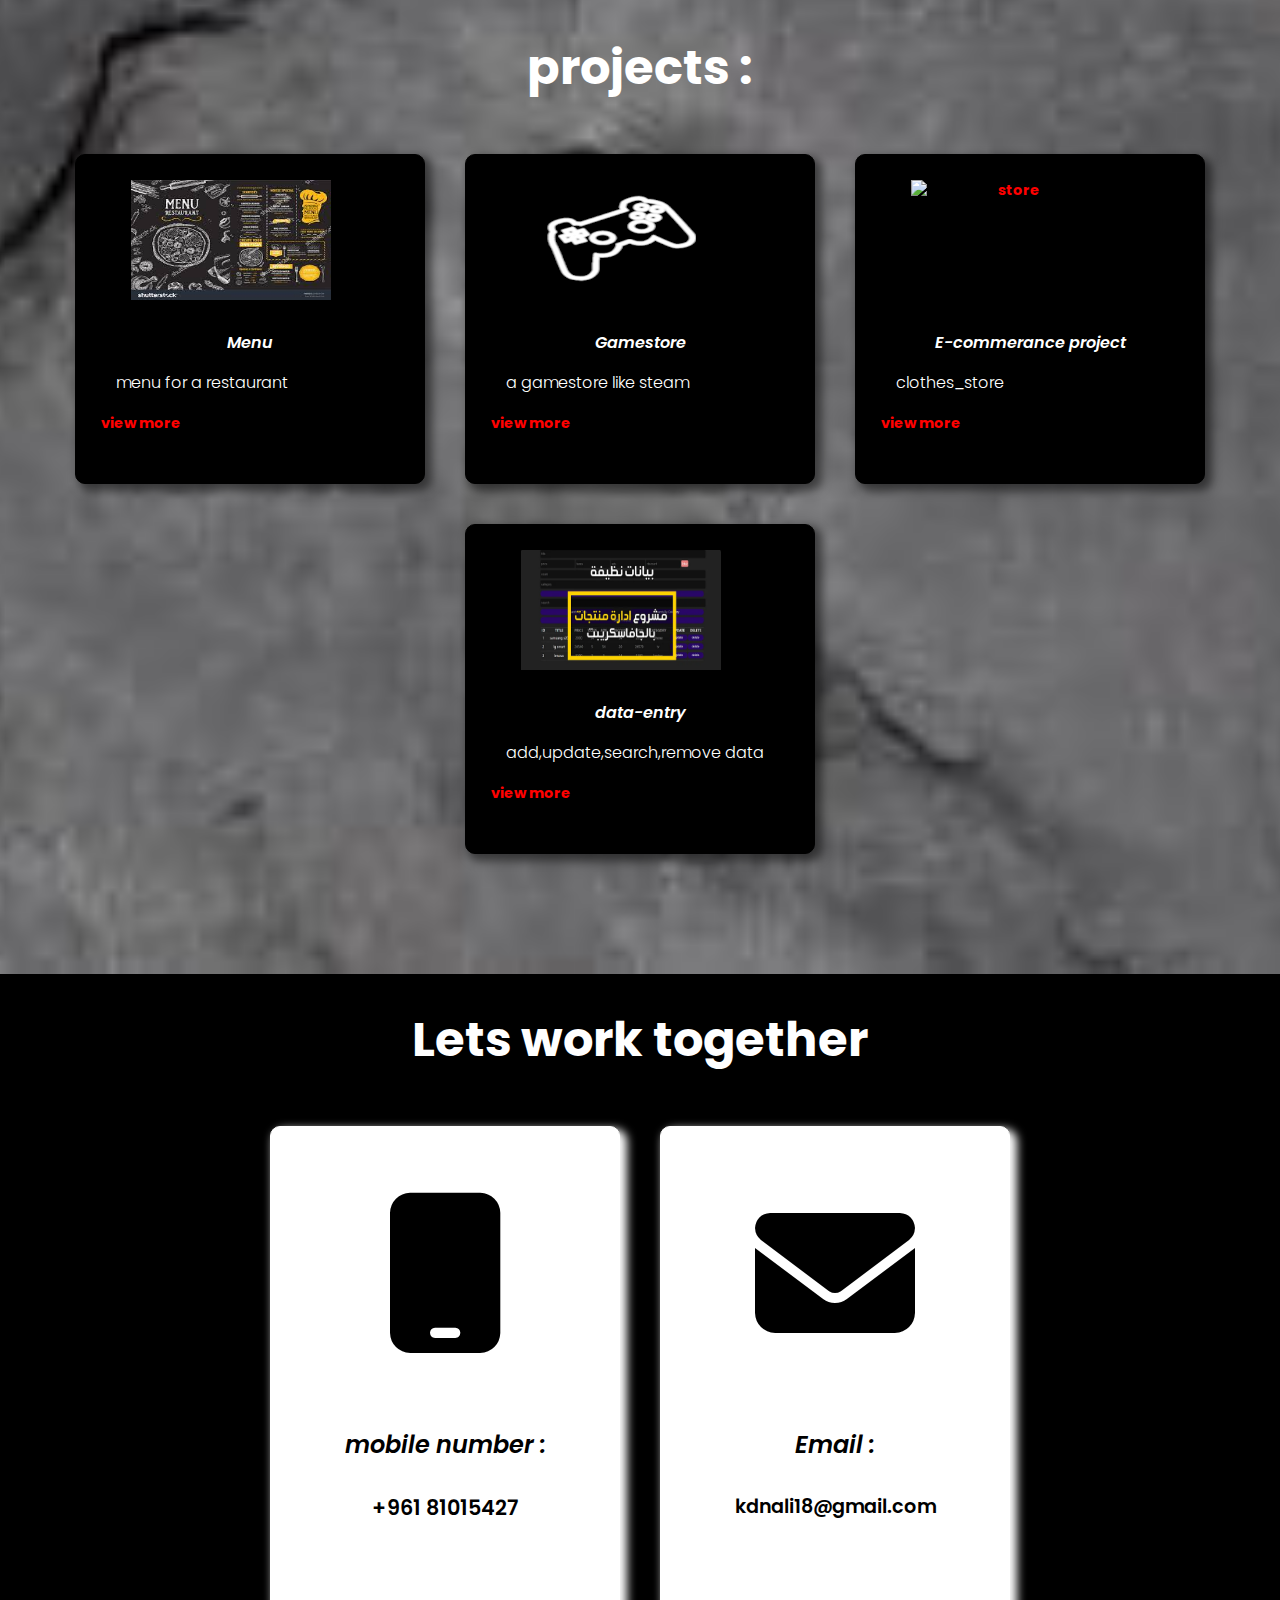
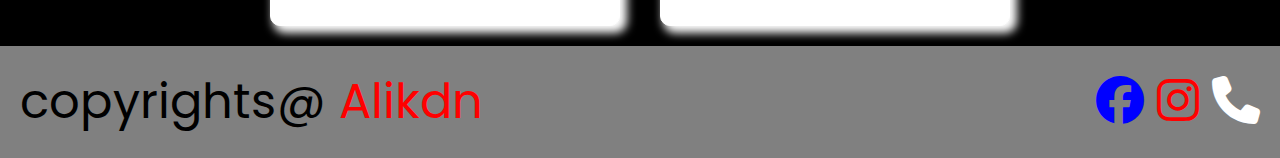
==== commit 11aa51e9: "Update index.html" ====
--- a/index.html
+++ b/index.html
@@ -1,3 +1,4 @@
+
 <!DOCTYPE html>
 <html lang="en">
 <head>
@@ -9,38 +10,109 @@
     <link rel="preconnect" href="https://fonts.gstatic.com" crossorigin>
    <link rel="stylesheet" href="https://cdnjs.cloudflare.com/ajax/libs/font-awesome/6.4.2/css/all.min.css">
     <link href="https://fonts.googleapis.com/css2?family=Poppins:ital,wght@0,100;0,200;0,300;0,400;0,500;0,600;0,700;0,800;0,900;1,100;1,200;1,300;1,400;1,500;1,600;1,700;1,800;1,900&family=Press+Start+2P&display=swap" rel="stylesheet">
-
+<style>
+    /* Modal Container */
+.modal {
+    display: none; /* Hidden by default */
+    position: fixed; /* Stay in place */
+    z-index: 999; /* Sit on top */
+    left: 0;
+    top: 0;
+    width: 100%; /* Full width */
+    height: 100%; /* Full height */
+    overflow: auto; /* Enable scroll if needed */
+    background-color: rgba(0, 0, 0, 0.8); /* Black background with opacity */
+    padding-top: 60px;
+}
+
+/* Modal Content (Image) */
+.modal-content {
+    margin: auto;
+    display: block;
+    width: 80%; /* Set the width of the image */
+    max-width: 700px; /* Max width of the image */
+}
+
+/* Caption of Modal Image */
+#caption {
+    margin: auto;
+    display: block;
+    text-align: center;
+    color: #ccc;
+    padding: 10px 20px;
+}
+
+/* Close Button */
+.close {
+    position: absolute;
+    top: 15px;
+    right: 35px;
+    color: #f1f1f1;
+    font-size: 40px;
+    font-weight: bold;
+    cursor: pointer;
+}
+
+.close:hover,
+.close:focus {
+    color: #bbb;
+    text-decoration: none;
+    cursor: pointer;
+}
+.prev, .next {
+        cursor: pointer;
+        position: absolute;
+        top: 50%;
+        width: auto;
+        padding: 16px;
+        margin-top: -50px;
+        color: white;
+        font-weight: bold;
+        font-size: 40px;
+        transition: 0.6s ease;
+        border-radius: 0 3px 3px 0;
+        user-select: none;
+    }
+
+    .next {
+        right: 0;
+        border-radius: 3px 0 0 3px;
+    }
+
+    .prev:hover, .next:hover {
+        background-color: rgba(0,0,0,0.8);
+    }
+</style>
 </head>
 <body>
-    <header>
+<header>
         <div class="title">
         <h1>Ali Kdn</h1></div>
-        <div class="navbar"><a href="#services">services</a>
+        <div class="navbar">
+        <a href="#services">services</a>
         <a href="#projects">projects</a>
-        <a href="#contact">contact</a></div>
+        <a href="#send">contact</a></div>
 
     </header> 
     
     <section class="info">
         <div class="title2">
-            <h2> hello Iam  ALi kdn </h2>
+            <h2> hello I'am mr. ALi </h2>
         </div>
         <div class="wasef">
-            a web developer
+            deveolper mosta2bale
         </div>
         <p>I build live changing websites</p>
-       <a href="#projects"><button id="button">view my work</button></a> 
+       <a href="#projects"><button id="button" style="margin-left: 45%;">view my work</button></a> 
         <br>
         <div class="icons">
-           <a href="https://www.facebook.com/alikdn2/"><i class="fa-brands fa-facebook" style="color: blue;"></i></a> 
-           <a href="https://www.instagram.com/alikheiredine_/"> <i class="fa-brands fa-instagram "style="color: red;"></i></a>
-           <a href="https://api.whatsapp.com/send?phone=96181015427&text=Hello%20there!" target="_blank">
-   
-
- <i class="fa-solid fa-phone" style="color: white;"></i></a>
+         <a href="https://www.facebook.com/alikdn2">   <i class="fa-brands fa-facebook" style="color: blue;"></i></a>
+          <a href="https://www.instagram.com/alikheiredine_/"> <i class="fa-brands fa-instagram "style="color: red;"></i></a>
+          <a href=""> <i class="fa-solid fa-phone" style="color: white;"></i></a>
         </div>
 </div>
     </section>
+
    <section class="services" id="services">
 <h1 class="title3" style="text-align: center;">Services :</h1>
 <div class="contents">
@@ -88,116 +160,246 @@
     </p>
 </div>
     </section>
-    <section class="projects" id="projects">
-        <h1 class="title3" style="text-align: center;">Projects :</h1>
-        <div class="contents">
-        <div class="card">
-            <div class="imagess">
-                <a href="../menu/index.html" class="project-img">   <img src="pictures/download.jpeg" alt="menu" style="width: 200px; height: 150px; text-align: center; padding-bottom: 30px; margin-left: 30px;">
-                </a>  </div>
-            <div class="titleeee">
-                Menu
+    <section class="projects" id='projects'>
+    <h1 class="title3" style="text-align: center;">projects :</h1>
+    <div class="contents">
+    <div class="card">
+    <div class="imagess">
+        <a href="" class="project-img" onclick="openModal('menu',event)">
+            <img src="pictures/download.jpeg" alt="menu" style="width: 200px; height: 150px; text-align: center; padding-bottom: 30px; margin-left: 30px;">
+        </a>
+    </div>
+    <div class="titleeee">Menu</div>
+    <div class="waseff"> menu for a restaurant</div>
+    <a href="" onclick="openModal('menu',event)">view more</a>
+</div>
+
+<div class="card">
+    <div class="imagess">
+        <a href="" class="project-img" onclick="openModal('gamestore',event)">
+            <img src="pictures/download (1).png" alt="gamestore" style="width: 200px; height: 150px; text-align: center; padding-bottom: 30px; margin-left: 30px;">
+        </a>
+    </div>
+    <div class="titleeee">Gamestore</div>
+    <div class="waseff">a gamestore like steam</div>
+    <a href="" onclick="openModal('gamestore',event)">view more</a>
+</div>
+
+
+<div id="myModal" class="modal">
+    <span class="close" onclick="closeModal()">&times;</span>
+    
+    <!-- Left and Right arrows -->
+    <a class="prev" onclick="navigateSlides(-1)">&#10094;</a>
+    <a class="next" onclick="navigateSlides(1)">&#10095;</a>
+    
+    <img class="modal-content" id="img01">
+    <div id="caption"></div>
+</div>
+      
+
+<div class="card">
+    <div class="imagess">
+        <a href="#" class="project-img" onclick="openModal('store',event)">
+            <img src="pictures/storelogo.jpeg" alt="store" style="width: 200px; height: 150px; text-align: center; padding-bottom: 30px; margin-left: 30px;">
+        </a>
+    </div>
+    <div class="titleeee">E-commerance project</div>
+    <div class="waseff"> clothes_store</div>
+    <a href="#" onclick="openModal('store',event)">view more</a>
+</div>
+<div class="card">
+    <div class="imagess">
+        <a href="" class="project-img" onclick="openModal('data-entry',event)">
+            <img src="pictures/shittt.png" alt="data-entry" style="width: 200px; height: 150px; text-align: center; padding-bottom: 30px; margin-left: 30px;">
+        </a>
+    </div>
+    <div class="titleeee">data-entry</div>
+    <div class="waseff">add,update,search,remove data</div>
+    <a href="" onclick="openModal('data-entry',event)">view more</a>
+</div>
+       
+</form>
+ </div> 
+</div>   </section>
+ <div id="myModal" class="modal">
+    <span class="close" onclick="closeModal()">&times;</span>
+    <img class="modal-content" id="img01">
+    <div id="caption"></div>
+</div>
+ <section class="contact" id="contact" style="background-color: black;">
+        <h1 class="title3" style="text-align: center;">Lets work together </h1>
+        <div class="contents" >
+        
+        <div class="cardddd">
+            <div class="contact-icon">
+                <i class="fa-solid fa-mobile"></i>
             </div>
-            <div class="waseff">
-                professional menu for a rasturent
+            <div class="contact-title">
+                mobile number :
             </div>
         
-            <a href="../menu/index.html">view more</a>
-
-        </div>
-       
-        <div class="card">
-            <div class="imagess">
-                <a href="../gamestore/mr aliii(1)/index.html">    <img src="pictures/download (1).png" alt="menu" style="width: 200px; height: 150px; text-align: center; padding-bottom: 30px; margin-left: 30px;">
-                </a> </div>
-            <div class="titleeee">
-                Gamestore
-            </div>
-            <div class="waseff">
-                a gamestore like steam
-            </div>
-        
-         <a href="../gamestore/mr aliii(1)/index.html">view more</a>
-        </div>
-
-        <div class="card">
-            <div class="imagess">
-                <a href="../2eshya mofede/log in/index.html" class="project-img">    <img src="pictures/download (2).png" alt="menu" style="width: 200px; height: 150px; text-align: center; padding-bottom: 30px; margin-left: 30px;">
-                </a> </div>
-            <div class="titleeee">
-                Log in
-            </div>
-            <div class="waseff">
-                a professional log in page
-            </div>
-       
-         <a href="../2eshya mofede/log in/index.html">view more</a>
-        </div>
-        <br>
-        <br>
-        <br>
-        <div class="card">
-            
-            <div class="imagess">
-                <a href="../cruds/index.html" class="project-img">    <img src="pictures/shittt.png" alt="menu" style="width: 200px; height: 150px; text-align: center; padding-bottom: 30px; margin-left: 30px;">
-                </a> </div>
-            <div class="titleeee">
-                nice website 
-            </div>
-            <div class="waseff">
-                create read update delete search for data
-            </div>
-        
-         <a href="../cruds/index.html">view more</a>
-        </div>
-
-
- </div>
-        
-            </section>
-  
-
-<section class="contact" id="contact" style="background-color: black;">
-    <h1 class="title3" style="text-align: center;">Lets work together </h1>
-    <div class="contents" >
-    
-    <div class="cardddd">
-        <div class="contact-icon">
-            <i class="fa-solid fa-mobile"></i>
-        </div>
-        <div class="contact-title">
-            
+            <p class="phone">
+        +961 81015427
+            </p>
         </div>
     
-        <p class="phone">
-    +961 81015427
-        </p>
-    </div>
-
 
 <div class="cardddd">
-<div class="contact-icon">
-    <i class="fa-solid fa-envelope"></i>
-</div>
-<div class="contact-title">
-    Email :
-</div>
-
-<p class="Email">
-wajihkheireddine@gmail.com
-</p>
-</div>
-
-</section>
-<footer>
-<p>
-    copyrights@ <font style="color: red;">Alikdn</font>
-</p>
-<div class="icons">
-    <i class="fa-brands fa-facebook" style="color: blue;"></i>
-    <i class="fa-brands fa-instagram "style="color: red;"></i>
-    <i class="fa-solid fa-phone" style="color: white;"></i>
-</div>
-</footer>
+    <div class="contact-icon">
+        <i class="fa-solid fa-envelope"></i>
+    </div>
+    <div class="contact-title">
+        Email :
+    </div>
+
+    <p class="Email">
+kdnali18@gmail.com
+    </p>
+</div>
+
+    </section>
+    <footer>
+    <p>
+        copyrights@ <font style="color: red;">Alikdn</font>
+    </p>
+    <div class="icons">
+      <a href="https://www.facebook.com/alikdn2" style="text-decoration: none;"> <i class="fa-brands fa-facebook" style="color: blue;"></i> </a>
+      <a href="https://www.instagram.com/alikheiredine_/" style="text-decoration: none;">  <i class="fa-brands fa-instagram "style="color: red;"></i> </a>
+        <i class="fa-solid fa-phone" style="color: white;"></i> 
+    </div>
+  </footer>
+<script>
+function openModal(project, event) {
+    event.preventDefault(); // Prevents default link behavior
+
+    const modal = document.getElementById("myModal");
+    const modalImg = document.getElementById("img01");
+    const captionText = document.getElementById("caption");
+
+    // Set the image source and caption based on the project clicked
+    switch (project) {
+        case 'menu':
+            modalImg.src = 'pictures/c7d47092-dcc6-4fdb-b376-f41fae42f28a.jpeg';
+            captionText.innerHTML = 'Menu - professional menu for a restaurant';
+            break;
+        case 'gamestore':
+            modalImg.src = 'pictures/steam.jpeg';
+            captionText.innerHTML = 'Gamestore - a gamestore like Steam';
+            break;
+        case 'store':
+            modalImg.src = 'pictures/store.jpeg';
+            captionText.innerHTML = 'E-commerce - clothes store';
+            break;
+        case 'data-entry':
+            modalImg.src = 'pictures/data.jpeg';
+            captionText.innerHTML = 'Data-Entry - create, read, update, delete, search for data';
+            break;
+        default:
+            modalImg.src = '';
+            captionText.innerHTML = '';
+    }
+
+    modal.style.display = "block"; // Display the modal
+}
+
+// Close the modal
+function closeModal() {
+    const modal = document.getElementById("myModal");
+    modal.style.display = "none";
+}
+
+// Close the modal when clicking anywhere outside of it
+window.onclick = function(event) {
+    const modal = document.getElementById("myModal");
+    if (event.target === modal) {
+        modal.style.display = "none";
+    }
+}
+
+// Close modal on '×' button click
+document.querySelector('.close').onclick = function() {
+    closeModal();
+};
+
+let currentIndex = 0;
+const projects = [
+    {
+        name: 'menu',
+        src: 'pictures/c7d47092-dcc6-4fdb-b376-f41fae42f28a.jpeg',
+        caption: 'Menu - professional menu for a restaurant'
+    },
+    {
+        name: 'gamestore',
+        src: 'pictures/steam.jpeg',
+        caption: 'Gamestore - a gamestore like Steam'
+    },
+    {
+        name: 'store',
+        src: 'pictures/store.jpeg',
+        caption: 'E-commerce - clothes store'
+    },
+    {
+        name: 'data-entry',
+        src: 'pictures/data.jpeg',
+        caption: 'Data-Entry - create, read, update, delete, search for data'
+    }
+];
+
+function openModal(project, event) {
+    event.preventDefault(); // Prevent default link behavior
+
+    // Find the index of the clicked project
+    currentIndex = projects.findIndex(p => p.name === project);
+    
+    if (currentIndex !== -1) {
+        displayImage(currentIndex);
+        const modal = document.getElementById("myModal");
+        modal.style.display = "block"; // Show the modal
+    }
+}
+
+function displayImage(index) {
+    const modalImg = document.getElementById("img01");
+    const captionText = document.getElementById("caption");
+
+    modalImg.src = projects[index].src;
+    captionText.innerHTML = projects[index].caption;
+}
+
+function closeModal() {
+    const modal = document.getElementById("myModal");
+    modal.style.display = "none"; // Hide the modal
+}
+
+function navigateSlides(direction) {
+    currentIndex += direction;
+
+    // If currentIndex goes out of bounds, wrap around
+    if (currentIndex < 0) {
+        currentIndex = projects.length - 1;
+    } else if (currentIndex >= projects.length) {
+        currentIndex = 0;
+    }
+
+    displayImage(currentIndex);
+}
+
+// Close the modal when clicking outside
+window.onclick = function(event) {
+    const modal = document.getElementById("myModal");
+    if (event.target === modal) {
+        closeModal();
+    }
+}
+
+// Close modal on '×' button click
+document.querySelector('.close').onclick = function() {
+    closeModal();
+};
+
+</script>
+
 </body>
+
 </html>
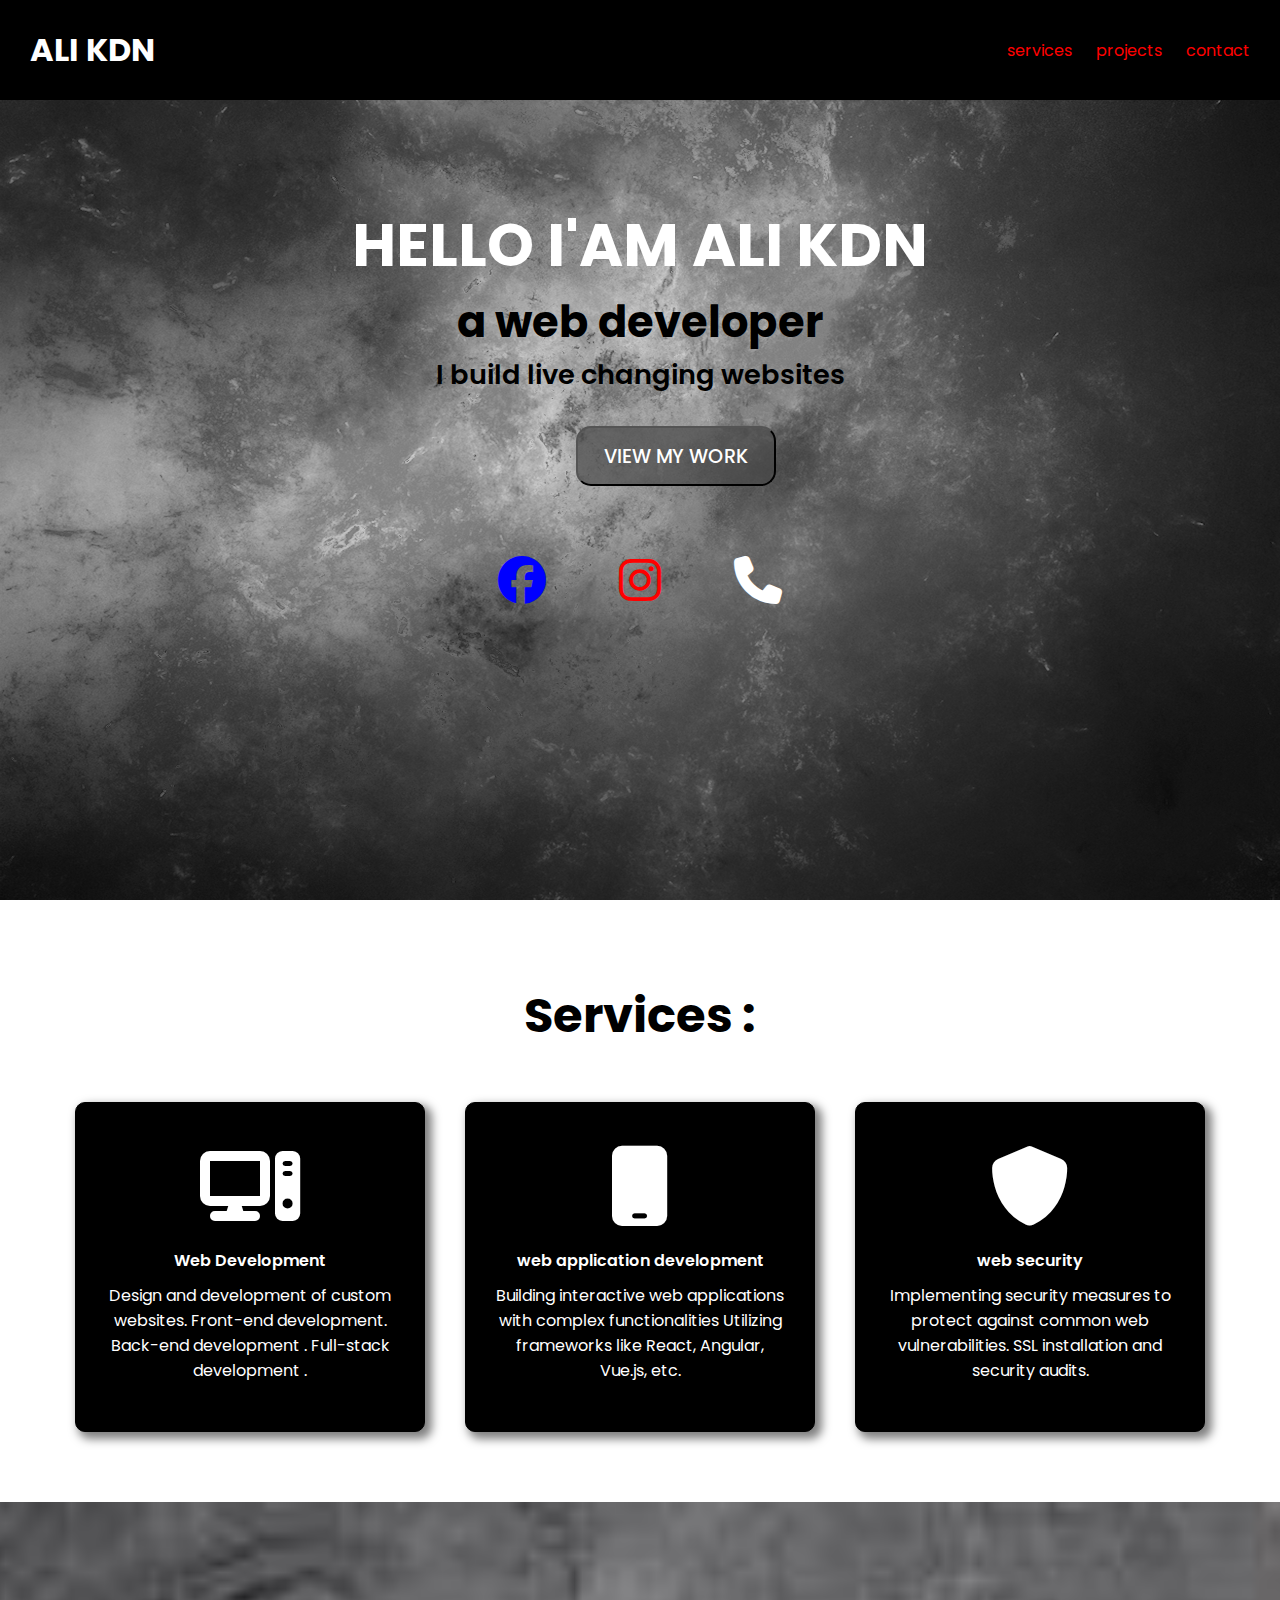
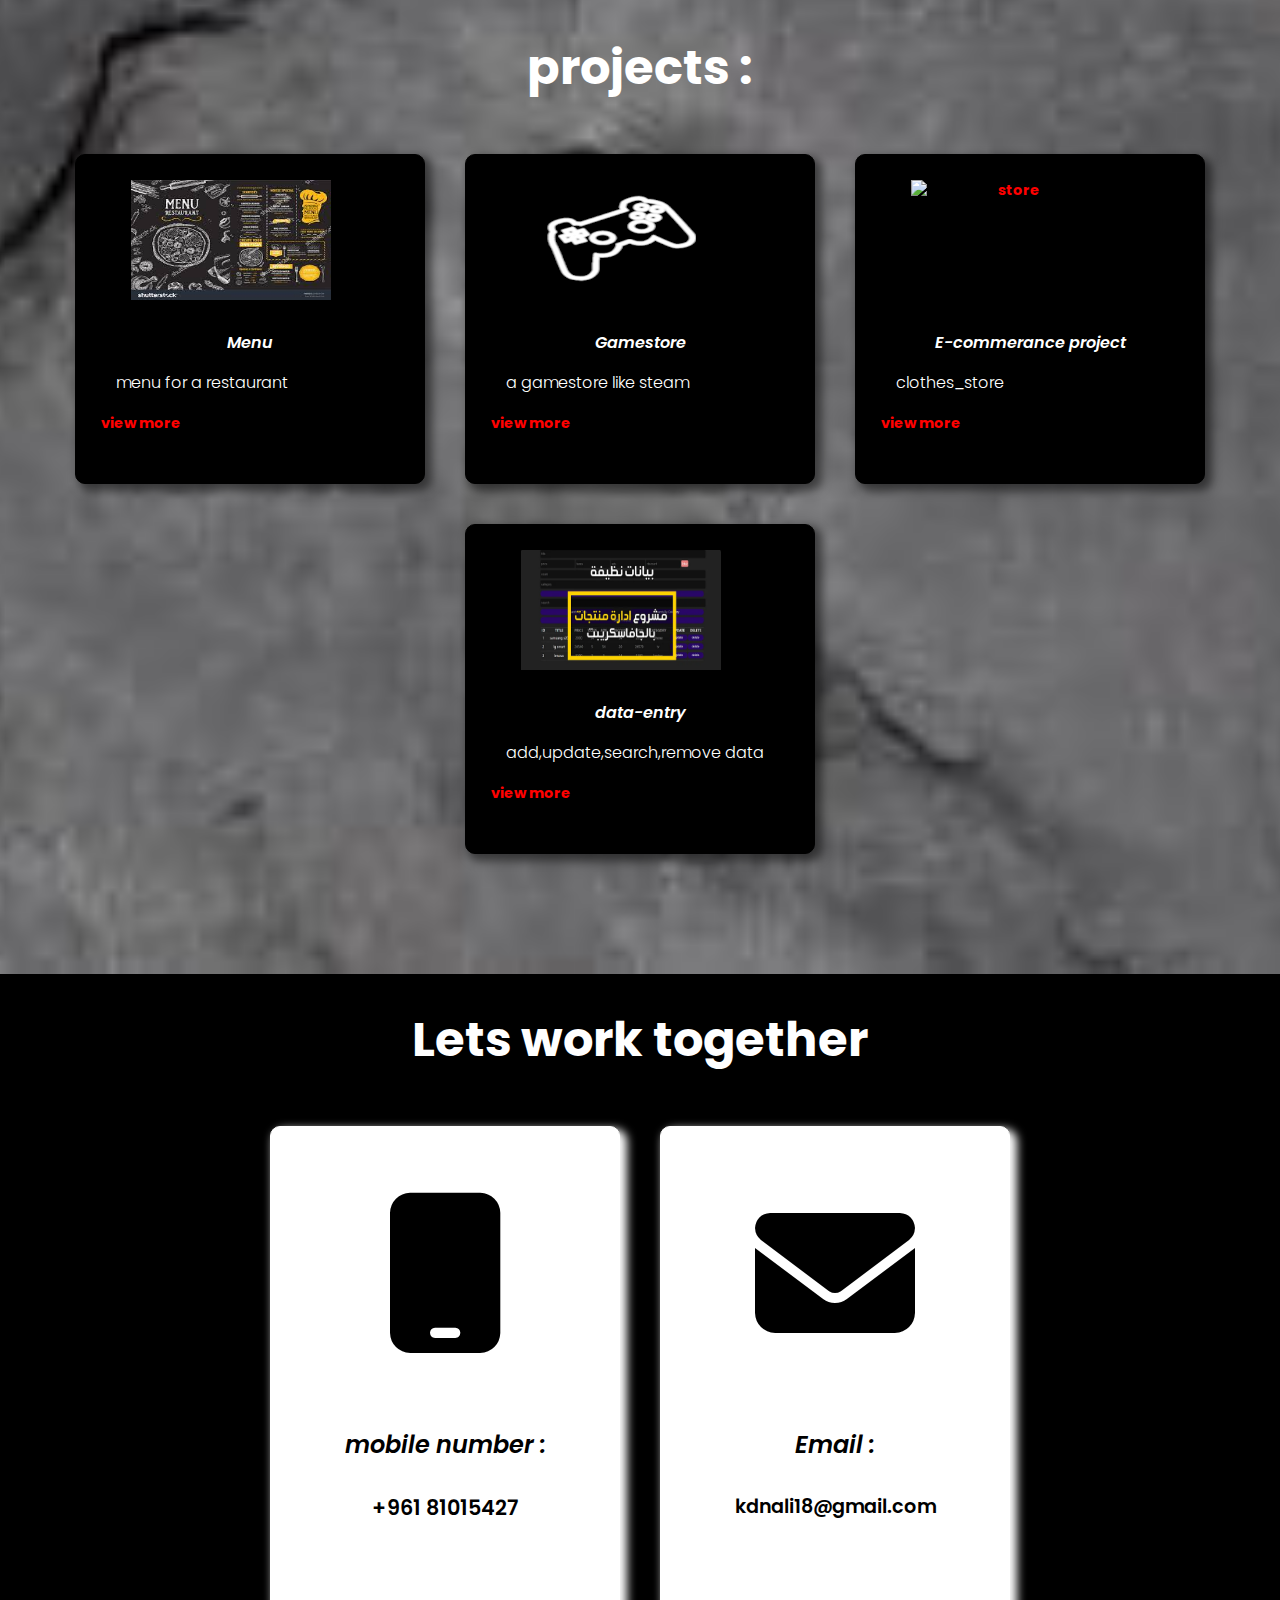
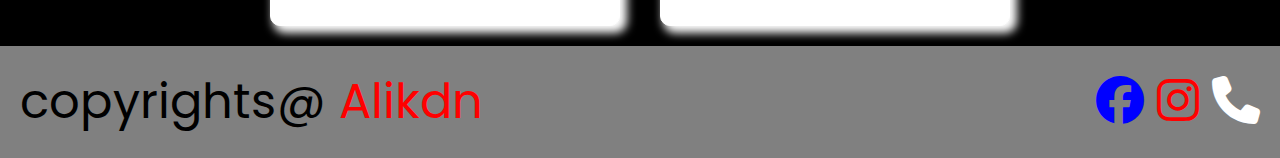
==== commit 887f3d2b: "Update index.html" ====
--- a/index.html
+++ b/index.html
@@ -97,10 +97,10 @@
     
     <section class="info">
         <div class="title2">
-            <h2> hello I'am mr. ALi </h2>
+            <h2> hello I'am ALi Kdn </h2>
         </div>
         <div class="wasef">
-            deveolper mosta2bale
+            a web developer
         </div>
         <p>I build live changing websites</p>
        <a href="#projects"><button id="button" style="margin-left: 45%;">view my work</button></a> 
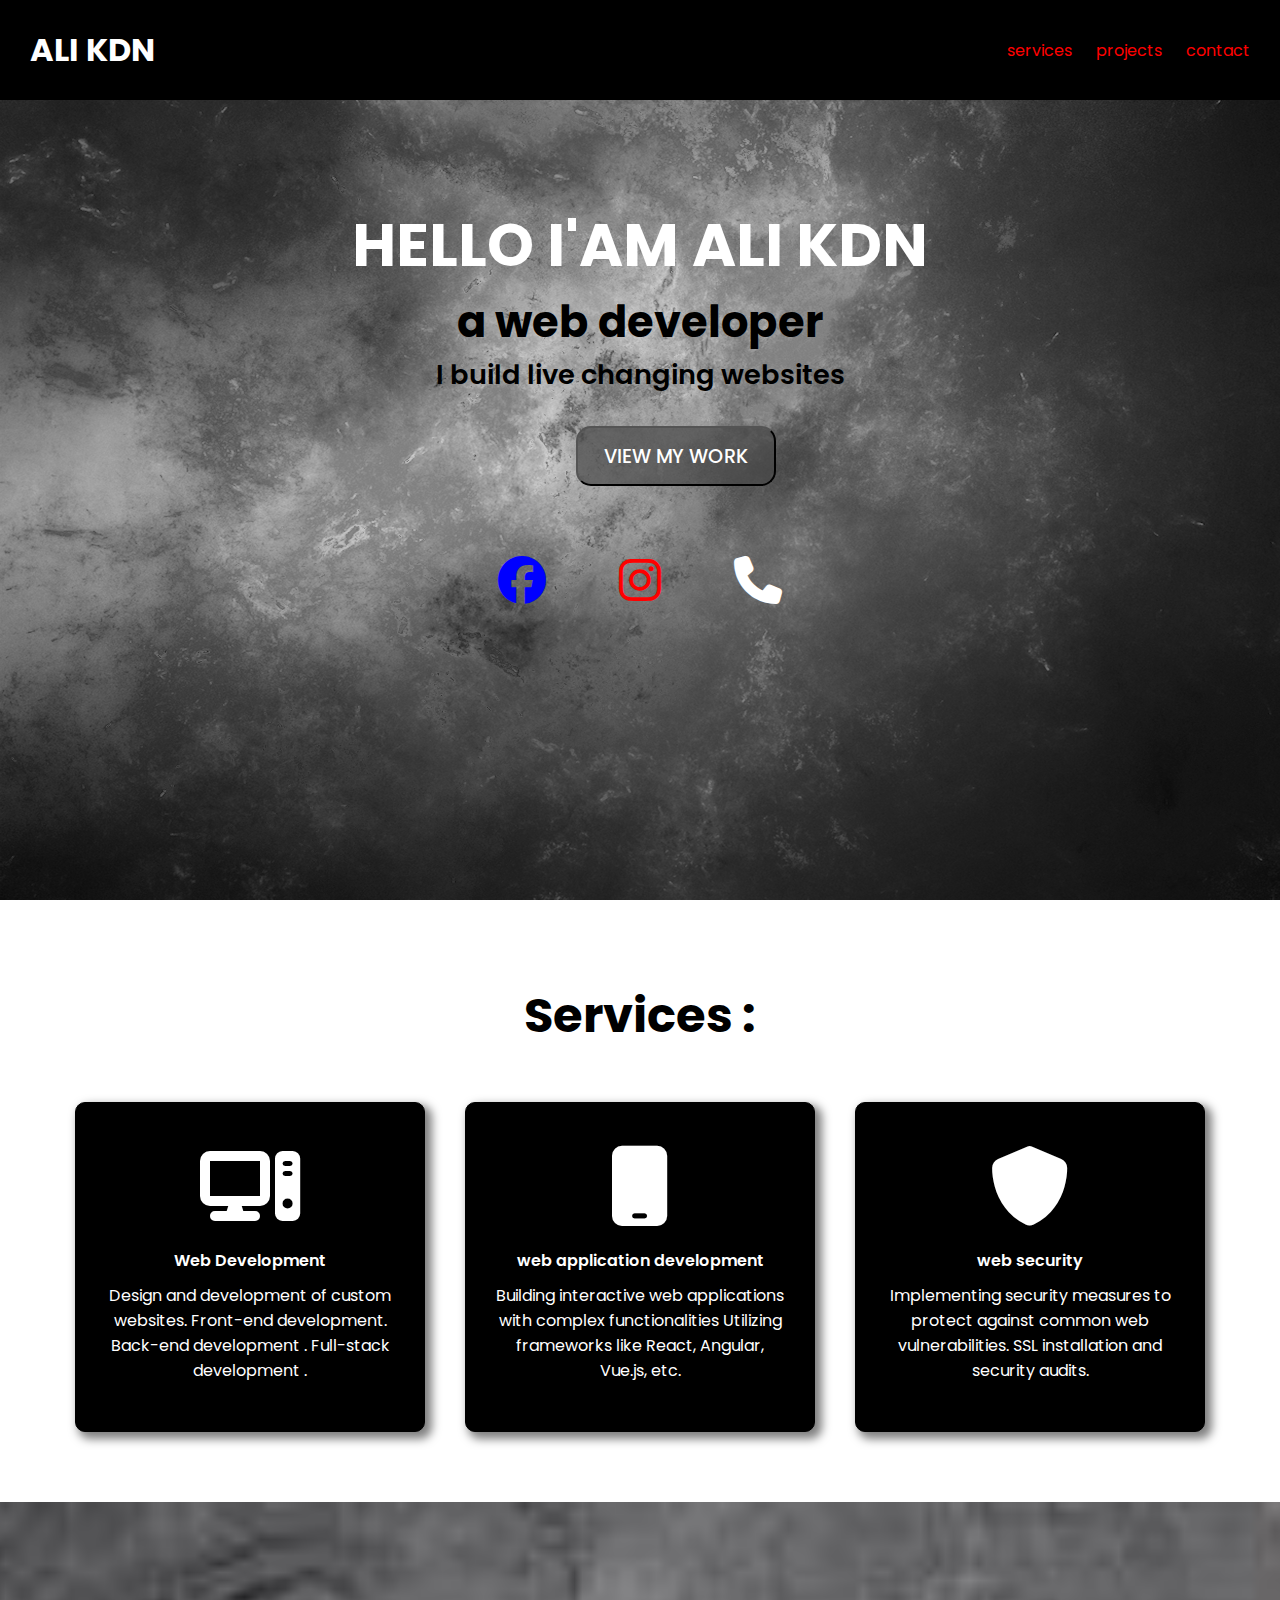
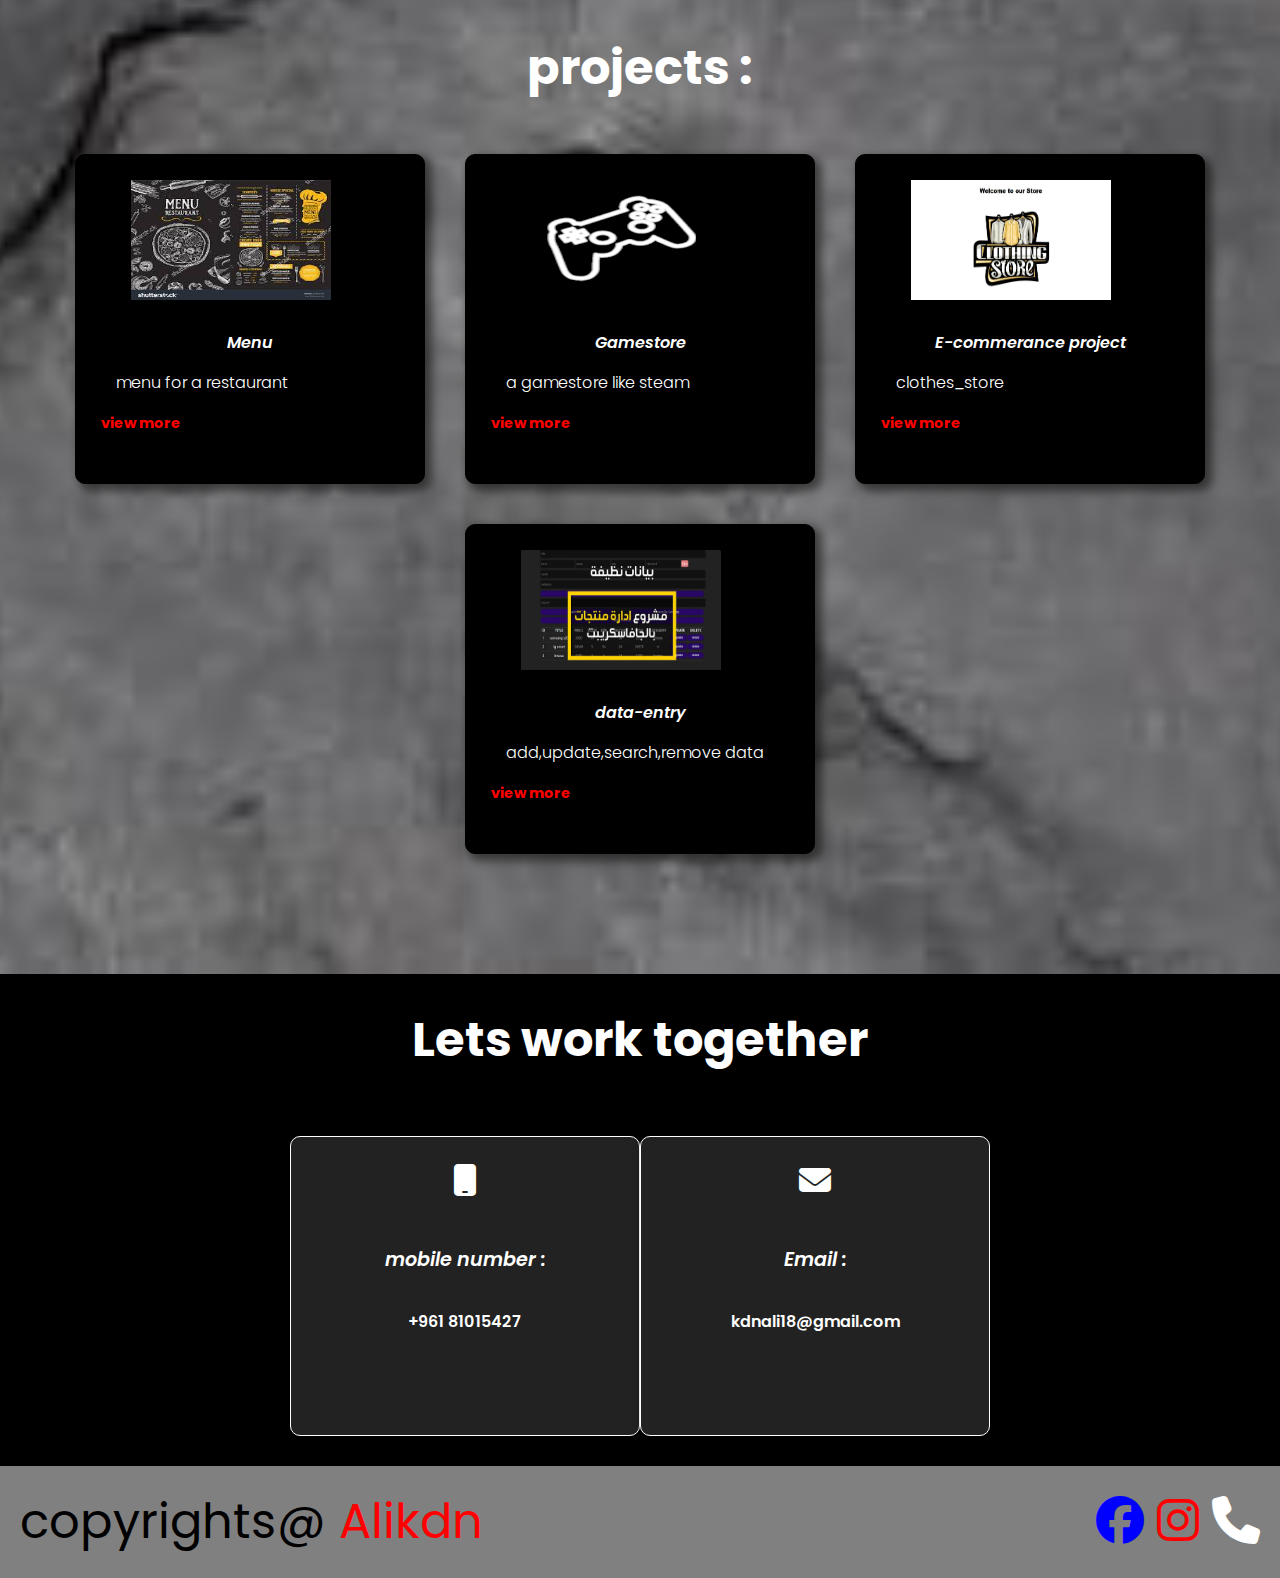
==== commit 0813b05b: "Update index.html" ====
--- a/index.html
+++ b/index.html
@@ -266,7 +266,7 @@
     <div class="icons">
       <a href="https://www.facebook.com/alikdn2" style="text-decoration: none;"> <i class="fa-brands fa-facebook" style="color: blue;"></i> </a>
       <a href="https://www.instagram.com/alikheiredine_/" style="text-decoration: none;">  <i class="fa-brands fa-instagram "style="color: red;"></i> </a>
-        <i class="fa-solid fa-phone" style="color: white;"></i> 
+      <a href="https://wa.me/96181015427" style="text-decoration: none;">   <i class="fa-solid fa-phone" style="color: white;"></i>  </a>
     </div>
   </footer>
 <script>
--- a/style.css
+++ b/style.css
@@ -6,7 +6,6 @@
     margin: 0;
     box-sizing: border-box;
     scroll-behavior: smooth;
-   
 }
 
 header {
@@ -72,12 +71,14 @@
     font-size: 1.7em;
     font-weight: 600;
 }
-
+i{
+    cursor: pointer;
+}
 .info button {
     width: 200px; /* Adjusted width */
     height: 60px; /* Adjusted height */
-    margin: 30px auto; /* Centered horizontally */
-    margin-left:45%;
+    margin: 30px; /* Centered horizontally */
+    margin-left: 45%;
     font-size: 1.2em; /* Adjusted font size */
     font-weight: 500;
     border-radius: 15px;
@@ -85,7 +86,6 @@
     text-transform: uppercase;
     transition: transform 0.5s ease, background-color 0.5s ease;
     color: white;
-    text-decoration:none
 }
 
 .info button:hover {
@@ -378,6 +378,7 @@
 }
 
 @media (max-width: 576px) {
+
     header {
        
         padding: 10px; /* Add padding for spacing */
@@ -404,6 +405,8 @@
         width: 100px; /* Smaller button width */
         height: 30px; /* Smaller button height */
         font-size: 0.7em; /* Smaller font size */
+        margin-left: 10%;
+       
     }
 
     .send {
@@ -416,8 +419,7 @@
         width: 100%;
     }
 
-    .card,
-    .cardddd {
+    .card{
         width: 100%; /* Full width for cards on mobile */
         height: auto; /* Adjusted height */
         margin: 10px 0;
@@ -429,19 +431,66 @@
     .cardddd p {
     font-size: 0.8em; /* Smaller font size */
     }
-
+.cardddd{
+    width: 100%; /* Full width for cards on mobile */
+    height: 300px; /* Adjusted height */
+    margin: 30px 0;
+}
     .titleee,
     .titleeee,
     .wasef,
     .waseff,
-    .phone,
-    .Email,
+   
     .contact-title {
         font-size: 0.8em; /* Smaller font size */
     }
     footer p{
-        font-size: 0.3em;
-    }
-    .icons{
-        font-size:0.3em;
-}
+        font-size: 0.5em;
+    }
+    footer i{
+        font-size: 0.5em;
+    }
+    
+   
+}
+.cardddd {
+    width: 100%; /* Full width for cards on mobile */
+    height: 300px; /* Adjusted height */
+    margin: 30px 0;
+    display: flex;
+    flex-direction: column; /* Stack elements vertically */
+    justify-content: flex-start; /* Align items at the top */
+    align-items: center; /* Center items horizontally */
+    padding: 20px;
+    background-color: #222; /* Dark background for contrast */
+    border-radius: 10px; /* Rounded corners */
+    box-shadow: 0 4px 8px rgba(0, 0, 0, 0.2); /* Add some shadow */
+}
+
+.contact-icon {
+    font-size: 2em; /* Larger icon size */
+    margin-bottom: 10px; /* Space between the icon and the text */
+    color: white; /* Icon color */
+}
+
+.contact-title {
+    font-size: 1.2em;
+    color: #fff; /* Text color */
+    margin-bottom: 5px; /* Space below the title */
+}
+
+.phone,
+.Email {
+    font-size: 1em;
+    color: #fff; /* Text color */
+}
+
+@media (max-width: 576px) {
+    .cardddd {
+        height: auto; /* Adjust height for smaller screens */
+        padding: 15px;
+    }
+    .cardddd i {
+        font-size: 1.5em; /* Adjust icon size for mobile */
+    }
+}
